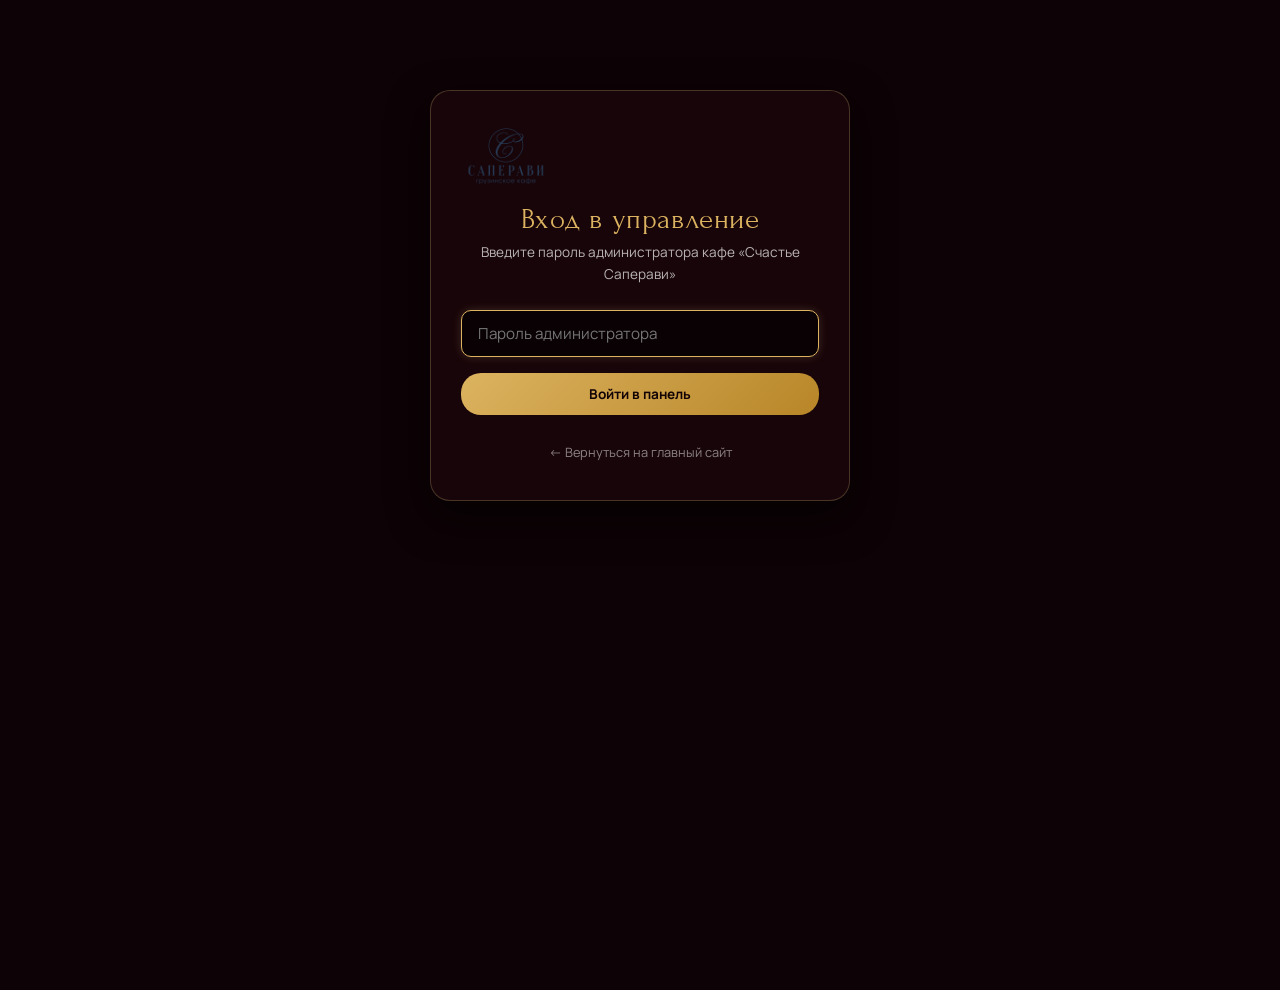
==== admin.html @ 30714c4e "first commit" ====
<!DOCTYPE html>
<html lang="ru">
<head>
  <meta charset="UTF-8">
  <meta name="viewport" content="width=device-width, initial-scale=1.0">
  <title>Панель управления • Кафе «Счастье Саперави»</title>
  <link rel="preconnect" href="https://fonts.googleapis.com">
  <link rel="preconnect" href="https://fonts.gstatic.com" crossorigin>
  <link href="https://fonts.googleapis.com/css2?family=Forum&family=Manrope:wght@400;500;600;700;800&display=swap" rel="stylesheet">
  <link rel="stylesheet" href="css/style.css">
  <style>
    :root {
      --admin-bg: #0d0205;
      --admin-card: #180509;
      --admin-border: rgba(220, 190, 124, 0.25);
      --admin-gold: #dcb360;
    }

    body.admin-body {
      background-color: var(--admin-bg);
      color: #f5f0eb;
      font-family: var(--font-body);
      min-height: 100vh;
      margin: 0;
      padding: 0;
      padding-bottom: 40px;
    }

    .admin-header-bar {
      background: #140407;
      border-bottom: 1px solid var(--admin-border);
      padding: 14px 28px;
      display: flex;
      align-items: center;
      justify-content: space-between;
      position: sticky;
      top: 0;
      z-index: 100;
    }

    .admin-brand-block {
      display: flex;
      align-items: center;
      gap: 16px;
    }

    .admin-logo-img {
      height: 48px;
      object-fit: contain;
    }

    .admin-brand-title {
      font-family: var(--font-heading);
      font-size: 1.4rem;
      color: var(--admin-gold);
      margin: 0;
      line-height: 1.1;
    }

    .admin-brand-sub {
      font-size: 0.76rem;
      color: rgba(255, 255, 255, 0.6);
      margin: 0;
    }

    .admin-top-actions {
      display: flex;
      align-items: center;
      gap: 12px;
    }

    .admin-site-link {
      color: var(--admin-gold);
      font-size: 0.84rem;
      text-decoration: none;
      padding: 8px 14px;
      border: 1px solid var(--admin-border);
      border-radius: 20px;
      transition: 0.2s ease;
    }

    .admin-site-link:hover {
      background: rgba(220, 190, 124, 0.15);
    }

    .admin-logout-btn {
      background: #480c18;
      color: #fff;
      border: none;
      padding: 8px 16px;
      border-radius: 20px;
      font-size: 0.82rem;
      cursor: pointer;
      font-weight: 600;
    }

    /* Auth screen */
    .auth-overlay-box {
      max-width: 420px;
      margin: 90px auto;
      background: var(--admin-card);
      border: 1px solid var(--admin-border);
      border-radius: 20px;
      padding: 36px 30px;
      text-align: center;
      box-shadow: 0 16px 40px rgba(0, 0, 0, 0.6);
    }

    .auth-logo {
      height: 60px;
      margin-bottom: 16px;
    }

    .auth-title {
      font-family: var(--font-heading);
      font-size: 1.8rem;
      color: var(--admin-gold);
      margin-bottom: 6px;
    }

    .auth-desc {
      font-size: 0.85rem;
      color: rgba(255, 255, 255, 0.7);
      margin-bottom: 24px;
    }

    .admin-input-dark {
      width: 100%;
      background: #090103;
      border: 1px solid var(--admin-border);
      color: #fff;
      padding: 12px 16px;
      border-radius: 10px;
      font-size: 0.95rem;
      margin-bottom: 16px;
      box-sizing: border-box;
      outline: none;
    }

    .admin-input-dark:focus {
      border-color: var(--admin-gold);
      box-shadow: 0 0 10px rgba(220, 190, 124, 0.2);
    }

    /* Main Container */
    .admin-content-container {
      max-width: 1300px;
      margin: 30px auto;
      padding: 0 20px;
    }

    /* Navigation Tabs */
    .admin-nav-tabs {
      display: flex;
      gap: 10px;
      border-bottom: 1px solid var(--admin-border);
      margin-bottom: 26px;
      padding-bottom: 4px;
      overflow-x: auto;
    }

    .admin-tab {
      background: transparent;
      border: none;
      color: rgba(255, 255, 255, 0.65);
      font-size: 0.95rem;
      font-weight: 600;
      padding: 10px 18px;
      cursor: pointer;
      border-radius: 8px 8px 0 0;
      transition: 0.25s ease;
      display: inline-flex;
      align-items: center;
      gap: 8px;
      white-space: nowrap;
    }

    .admin-tab:hover {
      color: #fff;
      background: rgba(255, 255, 255, 0.04);
    }

    .admin-tab.active {
      color: var(--admin-gold);
      border-bottom: 3px solid var(--admin-gold);
      background: rgba(220, 190, 124, 0.08);
    }

    /* Panel Card */
    .admin-panel-card {
      background: var(--admin-card);
      border: 1px solid var(--admin-border);
      border-radius: 18px;
      padding: 26px;
      margin-bottom: 24px;
      box-shadow: 0 10px 30px rgba(0, 0, 0, 0.4);
    }

    .panel-header-row {
      display: flex;
      align-items: center;
      justify-content: space-between;
      margin-bottom: 22px;
      flex-wrap: wrap;
      gap: 14px;
    }

    .panel-title {
      font-family: var(--font-heading);
      font-size: 1.5rem;
      color: var(--admin-gold);
      margin: 0;
    }

    .btn-action-gold {
      background: linear-gradient(135deg, #dcb360, #b88628);
      color: #120306;
      border: none;
      padding: 10px 20px;
      border-radius: 20px;
      font-weight: 700;
      font-size: 0.85rem;
      cursor: pointer;
      transition: 0.2s ease;
      display: inline-flex;
      align-items: center;
      gap: 6px;
    }

    .btn-action-gold:hover {
      opacity: 0.92;
      box-shadow: 0 4px 16px rgba(220, 190, 124, 0.3);
    }

    /* Table Styles */
    .admin-dishes-table {
      width: 100%;
      border-collapse: collapse;
      font-size: 0.88rem;
    }

    .admin-dishes-table th {
      background: #100306;
      color: var(--admin-gold);
      text-align: left;
      padding: 12px 14px;
      border-bottom: 1px solid var(--admin-border);
      font-weight: 600;
    }

    .admin-dishes-table td {
      padding: 12px 14px;
      border-bottom: 1px solid rgba(255, 255, 255, 0.07);
      vertical-align: middle;
    }

    .admin-dishes-table tr:hover td {
      background: rgba(255, 255, 255, 0.02);
    }

    .dish-preview-thumb {
      width: 60px;
      height: 48px;
      border-radius: 8px;
      object-fit: cover;
      border: 1px solid var(--admin-border);
    }

    .table-input {
      background: #090103;
      border: 1px solid rgba(220, 190, 124, 0.3);
      color: #fff;
      padding: 6px 10px;
      border-radius: 6px;
      font-size: 0.85rem;
      width: 100%;
      box-sizing: border-box;
    }

    .table-input:focus {
      border-color: var(--admin-gold);
    }

    .btn-del-row {
      background: #7f1d1d;
      color: #fff;
      border: none;
      padding: 6px 10px;
      border-radius: 6px;
      cursor: pointer;
      font-size: 0.78rem;
    }

    .btn-del-row:hover {
      background: #991b1b;
    }

    /* Cloud Sync Card */
    .cloud-instruction-box {
      background: #0a0104;
      border: 1px dashed var(--admin-border);
      border-radius: 12px;
      padding: 18px 22px;
      margin-bottom: 22px;
      font-size: 0.88rem;
      line-height: 1.6;
      color: rgba(255, 255, 255, 0.85);
    }

    .cloud-instruction-box strong {
      color: var(--admin-gold);
    }

    .cloud-instruction-box ol {
      margin: 10px 0 0 20px;
      padding: 0;
    }

    .status-badge-live {
      display: inline-flex;
      align-items: center;
      gap: 6px;
      padding: 6px 14px;
      border-radius: 20px;
      font-size: 0.82rem;
      font-weight: 600;
    }

    .status-badge-live.online {
      background: rgba(34, 197, 94, 0.15);
      color: #4ade80;
      border: 1px solid rgba(34, 197, 94, 0.35);
    }

    .status-badge-live.offline {
      background: rgba(239, 68, 68, 0.15);
      color: #f87171;
      border: 1px solid rgba(239, 68, 68, 0.35);
    }
  </style>
</head>
<body class="admin-body">

  <!-- Экран Входа -->
  <div id="auth-screen">
    <div class="auth-overlay-box">
      <img src="assets/images/logo.png" alt="Счастье Саперави" class="auth-logo">
      <h2 class="auth-title">Вход в управление</h2>
      <p class="auth-desc">Введите пароль администратора кафе «Счастье Саперави»</p>
      
      <form id="admin-login-form">
        <input type="password" id="admin-pass-input" class="admin-input-dark" placeholder="Пароль администратора" required autofocus>
        <button type="submit" class="btn-action-gold" style="width: 100%; justify-content: center; padding: 12px;">
          Войти в панель
        </button>
        <div id="auth-error-msg" style="color: #f87171; font-size: 0.84rem; margin-top: 12px; display: none;">
          Неверный пароль. Попробуйте еще раз.
        </div>
      </form>
      
      <div style="margin-top: 24px;">
        <a href="index.html" style="color: rgba(255,255,255,0.5); font-size: 0.8rem; text-decoration: none;">
          ← Вернуться на главный сайт
        </a>
      </div>
    </div>
  </div>

  <!-- Главный Интерфейс Панели -->
  <div id="admin-dashboard" style="display: none;">
    <!-- Верхняя панель -->
    <header class="admin-header-bar">
      <div class="admin-brand-block">
        <img src="assets/images/logo.png" alt="Счастье Саперави" class="admin-logo-img">
        <div>
          <h1 class="admin-brand-title">Панель управления</h1>
          <p class="admin-brand-sub">Кафе «Счастье Саперави» • ул. Революции, 22</p>
        </div>
      </div>

      <div class="admin-top-actions">
        <span id="cloud-header-status" class="status-badge-live offline">
          ● Локальный режим
        </span>
        <a href="index.html" target="_blank" class="admin-site-link">
          Открыть сайт ↗
        </a>
        <button onclick="logoutAdmin()" class="admin-logout-btn">
          Выйти
        </button>
      </div>
    </header>

    <!-- Основной контейнер -->
    <div class="admin-content-container">
      <!-- Вкладки навигации -->
      <nav class="admin-nav-tabs">
        <button class="admin-tab active" onclick="switchTab('dishes', this)">
          🍽️ Меню блюд (<span id="dishes-count-badge">0</span>)
        </button>
        <button class="admin-tab" onclick="switchTab('lunches', this)">
          ☀️ Ланчи и Завтраки
        </button>
        <button class="admin-tab" onclick="switchTab('cloud', this)">
          ☁️ Облачная база (Redis)
        </button>
        <button class="admin-tab" onclick="switchTab('backup', this)">
          💾 Резервные копии
        </button>
      </nav>

      <!-- ВКЛАДКА 1: МЕНЮ БЛЮД -->
      <div id="tab-dishes" class="tab-content-pane">
        <div class="admin-panel-card">
          <div class="panel-header-row">
            <div>
              <h2 class="panel-title">Управление блюдами меню</h2>
              <p style="font-size: 0.84rem; color: rgba(255,255,255,0.6); margin: 4px 0 0;">
                Редактируйте цены, описания и названия прямо в таблице. Изменения сохраняются автоматически.
              </p>
            </div>
            <div style="display: flex; gap: 10px;">
              <button onclick="addNewDishModal()" class="btn-action-gold">
                + Добавить блюдо
              </button>
            </div>
          </div>

          <div style="overflow-x: auto;">
            <table class="admin-dishes-table">
              <thead>
                <tr>
                  <th style="width: 70px;">Фото</th>
                  <th>Название блюда</th>
                  <th style="width: 140px;">Категория</th>
                  <th style="width: 100px;">Цена (₽)</th>
                  <th style="width: 100px;">Порция</th>
                  <th>Описание</th>
                  <th style="width: 60px;">Удалить</th>
                </tr>
              </thead>
              <tbody id="dishes-tbody">
                <!-- Заполняется динамически -->
              </tbody>
            </table>
          </div>
        </div>
      </div>

      <!-- ВКЛАДКА 2: ЛАНЧИ И ЗАВТРАКИ -->
      <div id="tab-lunches" class="tab-content-pane" style="display: none;">
        <div class="admin-panel-card">
          <h2 class="panel-title" style="margin-bottom: 18px;">Настройка Дневного предложения</h2>
          
          <div style="display: grid; grid-template-columns: 1fr 1fr; gap: 20px;">
            <div>
              <label style="display: block; font-size: 0.84rem; color: var(--admin-gold); margin-bottom: 6px;">Время ланчей:</label>
              <input type="text" id="lunch-time-input" class="admin-input-dark" value="Пн–Пт с 12:00 до 16:00">
            </div>
            <div>
              <label style="display: block; font-size: 0.84rem; color: var(--admin-gold); margin-bottom: 6px;">Цена бизнес-ланча (от):</label>
              <input type="text" id="lunch-price-input" class="admin-input-dark" value="от 390 ₽">
            </div>
          </div>

          <div style="margin-top: 14px;">
            <label style="display: block; font-size: 0.84rem; color: var(--admin-gold); margin-bottom: 6px;">Описание и блюда обеда:</label>
            <textarea id="lunch-desc-input" class="admin-input-dark" rows="3">Суп дня (харчо или куриный бульон), горячее с гарниром, свежая выпечка и домашний напиток.</textarea>
          </div>

          <button onclick="saveLunchSettings()" class="btn-action-gold" style="margin-top: 10px;">
            Сохранить дневное предложение
          </button>
        </div>
      </div>

      <!-- ВКЛАДКА 3: ОБЛАЧНАЯ БАЗА (REDIS) -->
      <div id="tab-cloud" class="tab-content-pane" style="display: none;">
        <div class="admin-panel-card">
          <h2 class="panel-title" style="margin-bottom: 16px;">Облачная синхронизация Upstash Redis</h2>
          
          <div class="cloud-instruction-box">
            <strong>Как подключить свою базу данных Redis за 1 минуту:</strong>
            <ol>
              <li>Зайдите на <strong><a href="https://console.upstash.com/" target="_blank" rel="noopener" style="color: var(--admin-gold);">console.upstash.com</a></strong> (бесплатный Serverless Redis).</li>
              <li>Нажмите кнопку <strong>«Create Database»</strong> и выберите любой регион.</li>
              <li>В разделе <strong>«REST API»</strong> скопируйте значения <code>UPSTASH_REDIS_REST_URL</code> и <code>UPSTASH_REDIS_REST_TOKEN</code>.</li>
              <li>Вставьте их в поля ниже и нажмите <strong>«Проверить подключение»</strong>.</li>
            </ol>
          </div>

          <div style="margin-bottom: 16px;">
            <label style="display: block; font-size: 0.84rem; color: var(--admin-gold); margin-bottom: 6px;">
              Upstash REST URL:
            </label>
            <input type="url" id="redis-url-field" class="admin-input-dark" placeholder="https://your-db-name.upstash.io">
          </div>

          <div style="margin-bottom: 16px;">
            <label style="display: block; font-size: 0.84rem; color: var(--admin-gold); margin-bottom: 6px;">
              Upstash REST Token:
            </label>
            <input type="password" id="redis-token-field" class="admin-input-dark" placeholder="AXXXAAIncDE...">
          </div>

          <div style="display: flex; gap: 12px; align-items: center; flex-wrap: wrap;">
            <button onclick="testAndSaveRedis()" class="btn-action-gold">
              Проверить и сохранить подключение
            </button>
            <button onclick="forceSyncToCloud()" class="admin-site-link" style="cursor: pointer;">
              ⬆ Выгрузить меню в Redis
            </button>
            <button onclick="forceSyncFromCloud()" class="admin-site-link" style="cursor: pointer;">
              ⬇ Загрузить из Redis
            </button>
          </div>

          <div id="redis-test-result" style="margin-top: 16px; font-size: 0.88rem;"></div>
        </div>
      </div>

      <!-- ВКЛАДКА 4: РЕЗЕРВНЫЕ КОПИИ -->
      <div id="tab-backup" class="tab-content-pane" style="display: none;">
        <div class="admin-panel-card">
          <h2 class="panel-title" style="margin-bottom: 16px;">Резервные копии и экспорт</h2>
          <p style="font-size: 0.86rem; color: rgba(255,255,255,0.7); margin-bottom: 20px;">
            Вы можете скачать полное меню в формате JSON или восстановить базу из сохраненного файла.
          </p>

          <div style="display: flex; gap: 14px; flex-wrap: wrap;">
            <button onclick="exportMenuJsonFile()" class="btn-action-gold">
              📥 Скачать файл меню (JSON)
            </button>

            <button onclick="resetMenuToFactoryDefaults()" class="admin-logout-btn">
              🔄 Сбросить к стандартному меню кафе
            </button>
          </div>
        </div>
      </div>

    </div>
  </div>

  <script src="js/main.js"></script>
  <script>
    const AUTH_PASS = 'saperavi2024';

    document.addEventListener('DOMContentLoaded', () => {
      const isAuthed = sessionStorage.getItem('saperavi_admin_auth') === 'true';
      if (isAuthed) {
        showDashboard();
      }

      document.getElementById('admin-login-form').addEventListener('submit', (e) => {
        e.preventDefault();
        const pass = document.getElementById('admin-pass-input').value;
        if (pass === AUTH_PASS || pass === 'admin') {
          sessionStorage.setItem('saperavi_admin_auth', 'true');
          showDashboard();
        } else {
          document.getElementById('auth-error-msg').style.display = 'block';
        }
      });
    });

    function showDashboard() {
      document.getElementById('auth-screen').style.display = 'none';
      document.getElementById('admin-dashboard').style.display = 'block';
      loadLocalData();
      renderDishesTable();
      initCloudSettings();
    }

    function logoutAdmin() {
      sessionStorage.removeItem('saperavi_admin_auth');
      window.location.reload();
    }

    function switchTab(tabId, btn) {
      document.querySelectorAll('.tab-content-pane').forEach(p => p.style.display = 'none');
      document.querySelectorAll('.admin-tab').forEach(t => t.classList.remove('active'));
      
      const pane = document.getElementById('tab-' + tabId);
      if (pane) pane.style.display = 'block';
      if (btn) btn.classList.add('active');
    }

    function renderDishesTable() {
      const tbody = document.getElementById('dishes-tbody');
      const countEl = document.getElementById('dishes-count-badge');
      if (!tbody) return;

      if (countEl) countEl.textContent = AppState.menu.length;

      tbody.innerHTML = AppState.menu.map((dish, idx) => `
        <tr>
          <td>
            <img src="${dish.image}" alt="${dish.title}" class="dish-preview-thumb" onerror="this.src='assets/images/brand-card.jpg'">
          </td>
          <td>
            <input type="text" class="table-input" value="${escapeHtml(dish.title)}" onchange="updateDishField(${idx}, 'title', this.value)">
          </td>
          <td>
            <select class="table-input" onchange="updateDishField(${idx}, 'category', this.value)">
              <option value="khinkali" ${dish.category === 'khinkali' ? 'selected' : ''}>Хинкали</option>
              <option value="khachapuri" ${dish.category === 'khachapuri' ? 'selected' : ''}>Хачапури</option>
              <option value="hot" ${dish.category === 'hot' ? 'selected' : ''}>Горячее и Гриль</option>
              <option value="soups" ${dish.category === 'soups' ? 'selected' : ''}>Супы</option>
              <option value="salads" ${dish.category === 'salads' ? 'selected' : ''}>Салаты и Закуски</option>
            </select>
          </td>
          <td>
            <input type="number" class="table-input" value="${dish.price}" style="width: 80px;" onchange="updateDishField(${idx}, 'price', parseInt(this.value, 10))">
          </td>
          <td>
            <input type="text" class="table-input" value="${escapeHtml(dish.weight || '')}" style="width: 80px;" onchange="updateDishField(${idx}, 'weight', this.value)">
          </td>
          <td>
            <input type="text" class="table-input" value="${escapeHtml(dish.desc)}" onchange="updateDishField(${idx}, 'desc', this.value)">
          </td>
          <td>
            <button class="btn-del-row" onclick="deleteDish(${idx})" title="Удалить">✕</button>
          </td>
        </tr>
      `).join('');
    }

    function updateDishField(idx, field, value) {
      if (AppState.menu[idx]) {
        AppState.menu[idx][field] = value;
        saveData();
      }
    }

    function deleteDish(idx) {
      if (confirm(`Удалить «${AppState.menu[idx].title}» из меню?`)) {
        AppState.menu.splice(idx, 1);
        saveData();
        renderDishesTable();
      }
    }

    function addNewDishModal() {
      const title = prompt('Название нового блюда:');
      if (!title) return;
      const price = parseInt(prompt('Цена (₽):') || '0', 10);
      const weight = prompt('Граммовка / вес:') || '300 г';
      const desc = prompt('Краткое описание:') || 'Традиционное грузинское блюдо.';
      const image = prompt('Путь к фото (или assets/images/brand-card.jpg):') || 'assets/images/brand-card.jpg';

      const newDish = {
        id: 'dish-' + Date.now(),
        title,
        category: 'hot',
        categoryName: 'Горячие блюда',
        price,
        weight,
        desc,
        image
      };

      AppState.menu.unshift(newDish);
      saveData();
      renderDishesTable();
    }

    function initCloudSettings() {
      const urlInput = document.getElementById('redis-url-field');
      const tokenInput = document.getElementById('redis-token-field');
      const statusBadge = document.getElementById('cloud-header-status');

      if (AppState.cloudConfig.restUrl) urlInput.value = AppState.cloudConfig.restUrl;
      if (AppState.cloudConfig.restToken) tokenInput.value = AppState.cloudConfig.restToken;

      if (AppState.cloudConfig.enabled && AppState.cloudConfig.restUrl) {
        statusBadge.className = 'status-badge-live online';
        statusBadge.textContent = '● Redis подключен';
      } else {
        statusBadge.className = 'status-badge-live offline';
        statusBadge.textContent = '● Локальный режим';
      }
    }

    async function testAndSaveRedis() {
      const url = document.getElementById('redis-url-field').value.trim();
      const token = document.getElementById('redis-token-field').value.trim();
      const resEl = document.getElementById('redis-test-result');

      if (!url || !token) {
        resEl.innerHTML = '<span style="color: #f87171;">Введите URL и Token!</span>';
        return;
      }

      resEl.innerHTML = '<span style="color: #dcb360;">Проверка соединения с Redis...</span>';

      try {
        const res = await fetch(`${url.replace(/\/$/, '')}/ping`, {
          headers: { Authorization: `Bearer ${token}` }
        });

        if (res.ok) {
          const data = await res.json();
          if (data.result === 'PONG') {
            AppState.cloudConfig.enabled = true;
            AppState.cloudConfig.restUrl = url;
            AppState.cloudConfig.restToken = token;
            await saveData();
            initCloudSettings();
            resEl.innerHTML = '<span style="color: #4ade80;">✓ Соединение успешно (PONG)! Настройки сохранены.</span>';
            return;
          }
        }
        resEl.innerHTML = '<span style="color: #f87171;">Ошибка: Redis вернул некорректный ответ. Проверьте токен.</span>';
      } catch (e) {
        resEl.innerHTML = `<span style="color: #f87171;">Ошибка сети: ${e.message}</span>`;
      }
    }

    async function forceSyncToCloud() {
      const resEl = document.getElementById('redis-test-result');
      resEl.innerHTML = '<span style="color: #dcb360;">Отправка меню в Redis...</span>';
      const ok = await saveToCloudRedis();
      if (ok) {
        resEl.innerHTML = '<span style="color: #4ade80;">✓ Меню успешно выгружено в Redis!</span>';
      } else {
        resEl.innerHTML = '<span style="color: #f87171;">Ошибка отправки. Проверьте подключение.</span>';
      }
    }

    async function forceSyncFromCloud() {
      const resEl = document.getElementById('redis-test-result');
      resEl.innerHTML = '<span style="color: #dcb360;">Загрузка меню из Redis...</span>';
      await syncFromCloudRedis();
      renderDishesTable();
      resEl.innerHTML = '<span style="color: #4ade80;">✓ Меню успешно загружено из Redis!</span>';
    }

    function exportMenuJsonFile() {
      const dataStr = "data:text/json;charset=utf-8," + encodeURIComponent(JSON.stringify(AppState.menu, null, 2));
      const dlAnchor = document.createElement('a');
      dlAnchor.setAttribute("href", dataStr);
      dlAnchor.setAttribute("download", "saperavi-menu-backup.json");
      dlAnchor.click();
    }

    function resetMenuToFactoryDefaults() {
      if (confirm('Сбросить меню к первоначальным стандартным блюдам ресторана?')) {
        AppState.menu = [...DEFAULT_MENU_DATA];
        saveData();
        renderDishesTable();
      }
    }

    function saveLunchSettings() {
      AppState.lunch.hours = document.getElementById('lunch-time-input').value;
      AppState.lunch.price = document.getElementById('lunch-price-input').value;
      AppState.lunch.desc = document.getElementById('lunch-desc-input').value;
      saveData();
      alert('Дневное предложение сохранено!');
    }
  </script>
</body>
</html>
---- css/style.css ----
/* ==========================================================================
   Кафе «Счастье Саперави» — Премиальный ресторанный дизайн
   ========================================================================== */

:root {
  --c-wine-950: #070103;
  --c-wine-900: #120306;
  --c-wine-850: #1d050a;
  --c-wine-800: #2d0710;
  --c-wine-700: #440b17;
  --c-wine-600: #621021;
  --c-wine-100: #f5e4e7;
  --c-wine-50:  #faf1f3;

  --c-gold-700: #8a6c25;
  --c-gold-600: #ab8634;
  --c-gold-500: #c59f4e;
  --c-gold-400: #dcbe7c;
  --c-gold-300: #eed8aa;
  --c-gold-100: #fbf5e7;

  --c-bg-light: #fbf9f5;
  --c-bg-card:  #ffffff;
  --c-paper-100: #f4efe6;
  --c-paper-200: #e8e0d2;
  --c-paper-300: #d6cbba;

  --c-text-main: #1f1b1a;
  --c-text-muted: #6b625d;
  --c-text-light: #f5eee4;

  --font-heading: 'Forum', 'Cormorant Garamond', Georgia, serif;
  --font-body: 'Manrope', -apple-system, BlinkMacSystemFont, 'Segoe UI', Roboto, sans-serif;
  --font-script: 'Caveat', 'Marck Script', cursive, serif;

  --radius-xs: 4px;
  --radius-sm: 8px;
  --radius-md: 14px;
  --radius-lg: 20px;
  --radius-full: 9999px;

  --shadow-subtle: 0 4px 20px rgba(0, 0, 0, 0.03);
  --shadow-card: 0 10px 30px rgba(7, 1, 3, 0.06);
  --shadow-hover: 0 12px 30px rgba(7, 1, 3, 0.1);

  --trans: color 0.2s ease, background-color 0.2s ease, border-color 0.2s ease, box-shadow 0.2s ease, opacity 0.2s ease;
}

/* Reset */
*, *::before, *::after {
  box-sizing: border-box;
  margin: 0;
  padding: 0;
}

html {
  scroll-behavior: smooth;
  font-size: 16px;
  -webkit-font-smoothing: antialiased;
}

body {
  font-family: var(--font-body);
  background-color: var(--c-bg-light);
  color: var(--c-text-main);
  line-height: 1.6;
  overflow-x: hidden;
}

h1, h2, h3, h4, h5, h6 {
  font-family: var(--font-heading);
  font-weight: 400;
  color: var(--c-wine-900);
  line-height: 1.15;
  letter-spacing: 0.02em;
}

p {
  color: var(--c-text-muted);
}

a {
  color: inherit;
  text-decoration: none;
  transition: var(--trans);
}

img {
  max-width: 100%;
  height: auto;
  display: block;
}

button, input, select, textarea {
  font-family: inherit;
  font-size: inherit;
  outline: none;
  border: none;
}

.container {
  width: 100%;
  max-width: 1360px;
  margin: 0 auto;
  padding: 0 24px;
}

/* ==========================================================================
   Header (Белый премиальный хедер с крупным логотипом по центру)
   ========================================================================== */
.site-navbar {
  position: sticky;
  top: 0;
  z-index: 1000;
  background: rgba(255, 255, 255, 0.97);
  backdrop-filter: blur(18px);
  -webkit-backdrop-filter: blur(18px);
  border-bottom: 1px solid var(--c-paper-200);
  box-shadow: 0 4px 20px rgba(0, 0, 0, 0.04);
  transition: var(--trans);
}

.site-navbar.scrolled {
  background: #ffffff;
  box-shadow: 0 8px 30px rgba(0, 0, 0, 0.08);
}

.site-navbar .container {
  display: grid;
  grid-template-columns: 1fr auto 1fr;
  align-items: center;
  gap: 24px;
  height: 92px;
}

/* Левая колонка навигации */
.nav-left-col {
  display: flex;
  align-items: center;
}

.nav-links-list {
  display: flex;
  align-items: center;
  list-style: none;
  gap: 22px;
}

.nav-item-link {
  font-size: 0.86rem;
  font-weight: 600;
  color: var(--c-wine-900);
  letter-spacing: 0.03em;
  padding: 6px 0;
  white-space: nowrap;
}

.nav-item-link:hover {
  color: var(--c-gold-600);
}

/* Центральный логотип */
.brand-center-wrapper {
  display: flex;
  align-items: center;
  justify-content: center;
}

.brand-logo-img {
  height: 72px;
  width: auto;
  object-fit: contain;
  transition: opacity 0.2s ease;
}

.brand-logo-img:hover {
  opacity: 0.88;
}

/* Правая колонка действий */
.nav-right-actions {
  display: flex;
  align-items: center;
  justify-content: flex-end;
  gap: 14px;
  flex-wrap: nowrap;
}

.nav-phone-link {
  font-family: var(--font-body);
  font-size: 0.94rem;
  color: var(--c-wine-900);
  font-weight: 700;
  letter-spacing: 0.04em;
  white-space: nowrap;
  padding: 4px 6px;
}

.nav-phone-link:hover {
  color: var(--c-gold-600);
}

.btn {
  display: inline-flex;
  align-items: center;
  justify-content: center;
  gap: 6px;
  padding: 9px 18px;
  border-radius: var(--radius-full);
  font-weight: 600;
  font-size: 0.82rem;
  letter-spacing: 0.03em;
  cursor: pointer;
  transition: var(--trans);
  white-space: nowrap;
  flex-shrink: 0;
}

.btn-gold-fill {
  background: linear-gradient(135deg, var(--c-gold-400), var(--c-gold-600));
  color: var(--c-wine-950);
  box-shadow: 0 3px 12px rgba(197, 159, 78, 0.25);
}

.btn-gold-fill:hover {
  background: linear-gradient(135deg, var(--c-gold-300), var(--c-gold-500));
}

.btn-gold-outline {
  background: rgba(7, 1, 3, 0.4);
  color: var(--c-gold-300);
  border: 1px solid rgba(220, 190, 124, 0.4);
}

.btn-gold-outline:hover {
  background: rgba(220, 190, 124, 0.15);
  border-color: var(--c-gold-400);
  color: #ffffff;
}

.btn-wine {
  background: var(--c-wine-800);
  color: #ffffff;
}

.btn-wine:hover {
  background: var(--c-wine-700);
}

.btn-outline-dark {
  background: transparent;
  color: var(--c-wine-900);
  border: 1px solid var(--c-paper-300);
}

.btn-outline-dark:hover {
  border-color: var(--c-wine-800);
  background: #ffffff;
}

.btn-yandex-delivery {
  background: #ffcc00;
  color: #111111;
  font-weight: 700;
}

.btn-yandex-delivery:hover {
  background: #ffd633;
}

.mobile-menu-toggle {
  display: none;
  background: transparent;
  cursor: pointer;
  padding: 6px;
  color: #ffffff;
  font-size: 1.4rem;
}

/* ==========================================================================
   Hero Section
   ========================================================================== */
.hero-centerpiece-section {
  position: relative;
  background-color: var(--c-wine-950);
  background-image: 
    linear-gradient(180deg, rgba(7, 1, 3, 0.7) 0%, rgba(18, 3, 6, 0.6) 45%, rgba(7, 1, 3, 0.95) 100%),
    url('../assets/images/phon.png');
  background-size: cover;
  background-position: center center;
  background-repeat: no-repeat;
  color: #ffffff;
  padding: 65px 0 0;
  min-height: 86vh;
  display: flex;
  flex-direction: column;
  justify-content: space-between;
  align-items: center;
  overflow: hidden;
}

.hero-inner-container {
  position: relative;
  z-index: 10;
  display: flex;
  flex-direction: column;
  align-items: center;
  text-align: center;
  width: 100%;
}

.hero-headline-title {
  font-family: var(--font-heading);
  font-size: clamp(2.8rem, 5.8vw, 5.2rem);
  font-weight: 400;
  color: #ffffff;
  line-height: 1.05;
  max-width: 980px;
  margin-bottom: 14px;
  letter-spacing: 0.04em;
  text-shadow: 0 4px 24px rgba(0, 0, 0, 0.7);
}

.hero-headline-title em {
  font-style: normal;
  color: var(--c-gold-400);
}

.hero-headline-sub {
  font-size: 1.08rem;
  color: rgba(255, 255, 255, 0.85);
  max-width: 640px;
  font-weight: 300;
  margin-bottom: 28px;
  line-height: 1.6;
}

.hero-bottom-actions {
  display: flex;
  align-items: center;
  justify-content: center;
  gap: 14px;
  margin-bottom: 12px;
  flex-wrap: wrap;
  position: relative;
  z-index: 12;
}

/* Элегантная анимация кнопок Hero (без поднятия / с золотым переливом и свечением) */
.hero-bottom-actions .btn {
  position: relative;
  overflow: hidden;
  padding: 11px 24px;
  font-size: 0.86rem;
  letter-spacing: 0.04em;
  transition: background 0.3s ease, border-color 0.3s ease, color 0.3s ease, box-shadow 0.3s ease;
  z-index: 1;
}

/* Скользящий световой блик по диагонали */
.hero-bottom-actions .btn::before {
  content: '';
  position: absolute;
  top: -50%;
  left: -80%;
  width: 50%;
  height: 200%;
  background: linear-gradient(
    90deg,
    rgba(255, 255, 255, 0) 0%,
    rgba(255, 255, 255, 0.45) 50%,
    rgba(255, 255, 255, 0) 100%
  );
  transform: rotate(25deg);
  pointer-events: none;
  opacity: 0;
  z-index: 2;
}

.hero-bottom-actions .btn:hover::before {
  left: 140%;
  opacity: 1;
  transition: left 0.75s cubic-bezier(0.19, 1, 0.22, 1), opacity 0.25s ease;
}

/* Кнопка "Смотреть меню" */
.hero-bottom-actions .btn-gold-fill {
  background: linear-gradient(135deg, #e5ca89 0%, #c59f4e 50%, #9a762b 100%);
  color: #120306;
  border: 1px solid rgba(255, 255, 255, 0.3);
  box-shadow: 0 4px 18px rgba(197, 159, 78, 0.3);
}

.hero-bottom-actions .btn-gold-fill:hover {
  background: linear-gradient(135deg, #f5dfa8 0%, #d8b261 50%, #ad8534 100%);
  box-shadow: 0 0 26px rgba(220, 190, 124, 0.65), 0 0 10px rgba(255, 255, 255, 0.4);
  border-color: #ffffff;
}

/* Кнопки "О нашем кафе" и "293-55-38" */
.hero-bottom-actions .btn-gold-outline {
  background: rgba(18, 3, 6, 0.6);
  color: var(--c-gold-300);
  border: 1px solid rgba(220, 190, 124, 0.45);
  backdrop-filter: blur(8px);
}

.hero-bottom-actions .btn-gold-outline:hover {
  background: rgba(220, 190, 124, 0.22);
  border-color: #ffd88a;
  color: #ffffff;
  box-shadow: 0 0 22px rgba(197, 159, 78, 0.45), inset 0 0 12px rgba(220, 190, 124, 0.2);
}

.hero-dish-half-cut-wrap {
  position: relative;
  width: 100%;
  display: flex;
  justify-content: center;
  align-items: flex-start;
  margin-top: 15px;
  height: 380px;
  overflow: hidden;
}

.hero-dish-big-glow {
  position: absolute;
  top: 50px;
  left: 50%;
  transform: translateX(-50%);
  width: 700px;
  height: 700px;
  background: radial-gradient(circle, rgba(220, 190, 124, 0.2) 0%, rgba(98, 16, 33, 0.25) 45%, transparent 70%);
  border-radius: 50%;
  pointer-events: none;
  filter: blur(45px);
}

.hero-dish-big-img {
  width: min(840px, 95vw);
  height: auto;
  object-fit: contain;
  filter: drop-shadow(0 30px 70px rgba(0, 0, 0, 0.95));
  position: relative;
  z-index: 5;
}

/* ==========================================================================
   About Section
   ========================================================================== */
.about-story-section {
  padding: 80px 0;
  background: #fbf8f3;
  position: relative;
  border-bottom: 1px solid var(--c-paper-200);
}

.about-story-grid {
  display: grid;
  grid-template-columns: 1.15fr 1fr;
  gap: 48px;
  align-items: center;
}

.about-label-tag {
  display: inline-block;
  font-size: 0.76rem;
  letter-spacing: 0.22em;
  text-transform: uppercase;
  color: var(--c-wine-700);
  font-weight: 700;
  margin-bottom: 12px;
}

.about-story-title {
  font-family: var(--font-heading);
  font-size: clamp(2.4rem, 4vw, 3.4rem);
  font-weight: 400;
  color: var(--c-wine-900);
  line-height: 1.12;
  letter-spacing: 0.04em;
  text-transform: uppercase;
  margin-bottom: 20px;
}

.about-story-desc {
  font-size: 1rem;
  color: var(--c-text-muted);
  line-height: 1.7;
  max-width: 520px;
  margin-bottom: 24px;
}

.about-script-phrase {
  font-family: var(--font-heading);
  font-style: italic;
  font-size: 1.8rem;
  color: var(--c-wine-800);
  margin-bottom: 28px;
  display: block;
}

.btn-about-action {
  background: transparent;
  color: var(--c-wine-900);
  border: 1px solid var(--c-wine-700);
  padding: 11px 24px;
  font-size: 0.82rem;
  letter-spacing: 0.12em;
  text-transform: uppercase;
  font-weight: 600;
}

.btn-about-action:hover {
  background: var(--c-wine-900);
  color: #ffffff;
}

.about-single-photo-wrap {
  display: flex;
  justify-content: center;
  align-items: center;
  position: relative;
}

.about-single-img {
  width: 100%;
  max-width: 480px;
  height: auto;
  object-fit: contain;
  border-radius: 0;
  box-shadow: none;
  border: none;
  background: transparent;
  filter: drop-shadow(0 15px 35px rgba(0, 0, 0, 0.12));
}

/* ==========================================================================
   Популярные категории с иконками
   ========================================================================== */
.categories-header-strip {
  text-align: center;
  margin-bottom: 32px;
}

.categories-section-heading {
  display: inline-flex;
  align-items: center;
  gap: 20px;
  font-family: var(--font-heading);
  font-size: 1.4rem;
  letter-spacing: 0.18em;
  text-transform: uppercase;
  color: var(--c-wine-900);
}

.categories-section-heading::before,
.categories-section-heading::after {
  content: '';
  width: 60px;
  height: 1px;
  background: var(--c-gold-500);
}

.categories-icon-nav {
  display: flex;
  justify-content: center;
  align-items: flex-end;
  gap: 24px;
  flex-wrap: wrap;
  margin-bottom: 40px;
  border-bottom: 1px solid var(--c-paper-200);
  padding-bottom: 12px;
}

.cat-icon-tab-btn {
  background: transparent;
  border: none;
  cursor: pointer;
  display: flex;
  flex-direction: column;
  align-items: center;
  gap: 10px;
  padding: 8px 14px 12px;
  position: relative;
  transition: var(--trans);
  color: var(--c-text-muted);
}

.cat-icon-svg-box {
  width: 44px;
  height: 44px;
  display: flex;
  align-items: center;
  justify-content: center;
  color: #8c6e28;
  transition: var(--trans);
  pointer-events: none;
}

.cat-icon-svg-box svg {
  width: 38px;
  height: 38px;
  stroke: currentColor;
  fill: none;
  stroke-width: 1.5;
  stroke-linecap: round;
  stroke-linejoin: round;
}

.cat-icon-label {
  font-size: 0.76rem;
  letter-spacing: 0.12em;
  text-transform: uppercase;
  font-weight: 600;
  white-space: nowrap;
  pointer-events: none;
}

.cat-icon-tab-btn:hover {
  color: var(--c-wine-900);
}

.cat-icon-tab-btn:hover .cat-icon-svg-box {
  color: var(--c-wine-700);
}

.cat-icon-tab-btn.active {
  color: var(--c-wine-800);
}

.cat-icon-tab-btn.active .cat-icon-svg-box {
  color: var(--c-wine-700);
}

.cat-icon-tab-btn.active::after {
  content: '';
  position: absolute;
  bottom: -13px;
  left: 0;
  right: 0;
  height: 2.5px;
  background: var(--c-wine-700);
}

/* ==========================================================================
   Section Headers & Typography
   ========================================================================== */
.site-section {
  padding: 80px 0;
  position: relative;
}

.section-head-center {
  text-align: center;
  max-width: 680px;
  margin: 0 auto 46px;
}

.section-eyebrow {
  display: inline-block;
  font-size: 0.74rem;
  letter-spacing: 0.22em;
  text-transform: uppercase;
  color: var(--c-gold-600);
  font-weight: 600;
  margin-bottom: 8px;
}

.section-main-title {
  font-family: var(--font-heading);
  font-size: clamp(2.2rem, 3.6vw, 3.2rem);
  font-weight: 400;
  color: var(--c-wine-900);
  margin-bottom: 10px;
  letter-spacing: 0.03em;
}

.section-subtext {
  font-size: 0.96rem;
  color: var(--c-text-muted);
  line-height: 1.6;
}

/* ==========================================================================
   Menu Catalog Cards
   ========================================================================== */
.menu-search-bar-wrap {
  display: flex;
  justify-content: center;
  margin-bottom: 34px;
}

.search-field-wrap {
  width: 100%;
  max-width: 420px;
  position: relative;
}

.menu-search-input {
  width: 100%;
  padding: 11px 18px 11px 42px;
  border-radius: var(--radius-full);
  background: #ffffff;
  border: 1px solid var(--c-paper-200);
  font-size: 0.88rem;
  color: var(--c-text-main);
  transition: var(--trans);
}

.menu-search-input:focus {
  border-color: var(--c-wine-700);
}

.search-icon-symbol {
  position: absolute;
  left: 16px;
  top: 50%;
  transform: translateY(-50%);
  color: var(--c-text-muted);
  font-size: 0.9rem;
}

.menu-cards-grid {
  display: grid;
  grid-template-columns: repeat(4, 1fr);
  gap: 24px;
}

@media (max-width: 1200px) {
  .menu-cards-grid {
    grid-template-columns: repeat(3, 1fr);
    gap: 20px;
  }
}

@media (max-width: 900px) {
  .menu-cards-grid {
    grid-template-columns: repeat(2, 1fr);
    gap: 16px;
  }
}

@media (max-width: 600px) {
  .menu-cards-grid {
    grid-template-columns: 1fr;
    gap: 16px;
  }
}

.dish-gastro-card {
  background: #ffffff;
  border-radius: 24px;
  overflow: hidden;
  border: 1px solid rgba(220, 190, 124, 0.38);
  box-shadow: 0 10px 30px rgba(0, 0, 0, 0.05);
  transition: border-color 0.3s ease, box-shadow 0.3s ease;
  display: flex;
  flex-direction: column;
  position: relative;
}

.dish-gastro-card:hover {
  box-shadow: 0 16px 36px rgba(197, 159, 78, 0.18);
  border-color: var(--c-gold-500);
}

.dish-photo-frame {
  position: relative;
  width: 100%;
  height: 250px;
  overflow: hidden;
  background: #140407;
}

.dish-photo {
  width: 100%;
  height: 100%;
  object-fit: cover;
  display: block;
  transition: transform 0.4s ease;
}

.dish-gastro-card:hover .dish-photo {
  transform: scale(1.04);
}

/* Бейджи поверх фото */
.dish-badge-wrapper {
  position: absolute;
  top: 14px;
  left: 14px;
  z-index: 3;
}

.dish-tag-badge {
  display: inline-flex;
  align-items: center;
  gap: 5px;
  padding: 5px 12px;
  font-size: 0.72rem;
  font-weight: 800;
  letter-spacing: 0.06em;
  text-transform: uppercase;
  box-shadow: 0 4px 14px rgba(0, 0, 0, 0.4);
  line-height: 1;
}

/* ХИТ (темно-бордовый с золотом) */
.dish-tag-badge.badge-hit {
  background: #480c18;
  color: #ffffff;
  border: 1px solid rgba(220, 190, 124, 0.45);
  border-radius: 8px;
}

.dish-tag-badge.badge-hit svg {
  color: #dcb360;
}

/* ЛИДЕР ПРОДАЖ (янтарно-золотой градиент) */
.dish-tag-badge.badge-leader {
  background: linear-gradient(135deg, #d89f38 0%, #b87c1c 100%);
  color: #120306;
  border-radius: 20px;
}

/* НОВИНКА (насыщенный бордовый) */
.dish-tag-badge.badge-new {
  background: #360710;
  color: #ffffff;
  border: 1px solid rgba(220, 190, 124, 0.35);
  border-radius: 20px;
}

.dish-tag-badge.badge-new svg {
  color: #fca5a5;
}

/* ЗОЛОТОЙ */
.dish-tag-badge.badge-gold {
  background: #1c050a;
  color: var(--c-gold-300);
  border: 1px solid var(--c-gold-500);
  border-radius: 20px;
}

/* Кнопка "Сердечко / Избранное" */
.dish-fav-heart-btn {
  position: absolute;
  top: 14px;
  right: 14px;
  z-index: 3;
  width: 34px;
  height: 34px;
  border-radius: 50%;
  background: rgba(0, 0, 0, 0.28);
  backdrop-filter: blur(6px);
  -webkit-backdrop-filter: blur(6px);
  border: 1px solid rgba(255, 255, 255, 0.35);
  color: #ffffff;
  display: flex;
  align-items: center;
  justify-content: center;
  cursor: pointer;
  transition: background 0.25s ease, color 0.25s ease, border-color 0.25s ease;
}

.dish-fav-heart-btn:hover {
  background: rgba(197, 159, 78, 0.35);
  border-color: var(--c-gold-300);
  color: var(--c-gold-300);
}

.dish-fav-heart-btn.active {
  background: #e11d48;
  border-color: #e11d48;
  color: #ffffff;
}

.dish-fav-heart-btn.active svg {
  fill: #ffffff;
}

/* Золотой волновой разделитель */
.dish-wave-divider {
  position: absolute;
  bottom: -1px;
  left: 0;
  right: 0;
  width: 100%;
  height: 36px;
  line-height: 0;
  z-index: 2;
  pointer-events: none;
}

.dish-wave-svg {
  display: block;
  width: 100%;
  height: 36px;
}

/* Тело карточки */
.dish-gastro-body {
  padding: 16px 22px 22px;
  display: flex;
  flex-direction: column;
  flex-grow: 1;
  justify-content: space-between;
  background: #ffffff;
}

.dish-title-text {
  font-family: var(--font-heading);
  font-size: 1.34rem;
  color: #1a0808;
  font-weight: 600;
  line-height: 1.25;
  margin-bottom: 8px;
  min-height: 2.5em;
}

.dish-desc-text {
  font-size: 0.85rem;
  color: #6e655f;
  line-height: 1.5;
  margin-bottom: 22px;
  flex-grow: 1;
}

.dish-card-foot {
  display: flex;
  align-items: center;
  justify-content: space-between;
  gap: 12px;
  margin-top: auto;
  padding-top: 6px;
}

.dish-price-val {
  font-family: var(--font-heading);
  font-size: 1.6rem;
  font-weight: 700;
  color: #1a0808;
  line-height: 1;
  letter-spacing: 0.02em;
}

.dish-quick-order-pill {
  background: #480c18;
  color: #ffffff;
  border: none;
  border-radius: 20px;
  padding: 9px 18px;
  font-size: 0.82rem;
  font-weight: 600;
  display: inline-flex;
  align-items: center;
  gap: 6px;
  cursor: pointer;
  transition: background 0.25s ease, box-shadow 0.25s ease;
  box-shadow: 0 4px 12px rgba(72, 12, 24, 0.2);
}

.dish-quick-order-pill:hover {
  background: #681424;
  box-shadow: 0 4px 16px rgba(72, 12, 24, 0.35);
}

.dish-quick-order-pill svg {
  width: 14px;
  height: 14px;
  stroke: currentColor;
  fill: none;
  stroke-width: 2;
}

/* Delivery Ribbon Bar */
.delivery-ribbon-bar {
  margin-top: 40px;
  background: var(--c-wine-900);
  color: #ffffff;
  border-radius: var(--radius-md);
  padding: 24px 32px;
  display: flex;
  align-items: center;
  justify-content: space-between;
  gap: 20px;
  flex-wrap: wrap;
  box-shadow: var(--shadow-card);
  border: 1px solid rgba(197, 159, 78, 0.25);
}

.delivery-text-wrap h3 {
  font-family: var(--font-heading);
  font-size: 1.45rem;
  color: #ffffff;
  margin-bottom: 3px;
}

.delivery-text-wrap p {
  font-size: 0.88rem;
  color: rgba(255, 255, 255, 0.75);
}

.delivery-buttons-group {
  display: flex;
  gap: 12px;
  flex-wrap: wrap;
}

/* ==========================================================================
   Lunches & Breakfasts
   ========================================================================== */
.two-cards-row {
  display: grid;
  grid-template-columns: 1fr 1fr;
  gap: 30px;
}

.meal-set-card {
  background: #ffffff;
  border-radius: var(--radius-lg);
  overflow: hidden;
  border: 1px solid var(--c-paper-200);
  box-shadow: var(--shadow-subtle);
  display: flex;
  flex-direction: column;
}

.meal-photo-wrap {
  position: relative;
  height: 220px;
}

.meal-photo {
  width: 100%;
  height: 100%;
  object-fit: cover;
}

.meal-tag-ribbon {
  position: absolute;
  bottom: 14px;
  left: 14px;
  background: rgba(7, 1, 3, 0.9);
  color: var(--c-gold-300);
  padding: 5px 12px;
  border-radius: var(--radius-xs);
  font-size: 0.76rem;
  font-weight: 600;
  border: 1px solid rgba(197, 159, 78, 0.3);
  backdrop-filter: blur(8px);
}

.meal-body-content {
  padding: 28px;
  display: flex;
  flex-direction: column;
  flex-grow: 1;
}

.meal-time-hint {
  font-size: 0.74rem;
  letter-spacing: 0.14em;
  text-transform: uppercase;
  color: var(--c-gold-700);
  font-weight: 600;
  margin-bottom: 4px;
}

.meal-title-text {
  font-family: var(--font-heading);
  font-size: 1.6rem;
  color: var(--c-wine-900);
  margin-bottom: 6px;
}

.meal-items-menu {
  list-style: none;
  margin: 18px 0 24px;
  display: flex;
  flex-direction: column;
  gap: 10px;
}

.meal-menu-row {
  display: flex;
  justify-content: space-between;
  align-items: baseline;
  padding-bottom: 8px;
  border-bottom: 1px dashed var(--c-paper-200);
  font-size: 0.88rem;
}

.meal-item-name {
  color: var(--c-text-main);
  font-weight: 500;
}

.meal-item-gram {
  font-size: 0.75rem;
  color: var(--c-text-muted);
}

/* ==========================================================================
   Премиальные баннеры акций (Чистые графические карточки без наложения текста)
   ========================================================================== */
.promos-banners-grid {
  display: grid;
  grid-template-columns: repeat(2, 1fr);
  gap: 24px;
}

.promo-banner-card {
  position: relative;
  border-radius: var(--radius-md);
  overflow: hidden;
  box-shadow: var(--shadow-subtle);
  border: 1px solid var(--c-paper-200);
  background: #ffffff;
  transition: var(--trans);
  display: flex;
  flex-direction: column;
}

.promo-banner-card:hover {
  border-color: var(--c-gold-400);
  box-shadow: var(--shadow-hover);
}

.promo-banner-img {
  width: 100%;
  height: auto;
  display: block;
  object-fit: cover;
}

.promo-banner-action-bar {
  display: flex;
  justify-content: space-between;
  align-items: center;
  padding: 12px 18px;
  background: #ffffff;
  border-top: 1px solid var(--c-paper-200);
}

.promo-action-note {
  font-size: 0.82rem;
  color: var(--c-text-muted);
  font-weight: 500;
}

.promo-action-btn {
  background: var(--c-wine-50);
  color: var(--c-wine-800);
  border: 1px solid var(--c-wine-100);
  padding: 6px 14px;
  border-radius: var(--radius-full);
  font-size: 0.78rem;
  font-weight: 600;
  cursor: pointer;
  transition: var(--trans);
}

.promo-action-btn:hover {
  background: var(--c-wine-800);
  color: #ffffff;
}

/* ==========================================================================
   Gallery (БЕЗ УВЕЛИЧЕНИЯ при наведении)
   ========================================================================== */
.gallery-editorial-grid {
  display: grid;
  grid-template-columns: repeat(4, 1fr);
  grid-auto-rows: 240px;
  gap: 14px;
}

.gallery-tile {
  position: relative;
  border-radius: var(--radius-xs);
  overflow: hidden;
  cursor: pointer;
  background: var(--c-paper-200);
}

.gallery-tile.col-span-2 {
  grid-column: span 2;
}

.gallery-tile.row-span-2 {
  grid-row: span 2;
}

.gallery-tile-img {
  width: 100%;
  height: 100%;
  object-fit: cover;
}

.gallery-tile-hover {
  position: absolute;
  inset: 0;
  background: linear-gradient(180deg, transparent 50%, rgba(7, 1, 3, 0.85) 100%);
  display: flex;
  align-items: flex-end;
  padding: 16px;
  opacity: 0;
  transition: opacity 0.2s ease;
}

.gallery-tile:hover .gallery-tile-hover {
  opacity: 1;
}

.gallery-tile-text {
  color: #ffffff;
  font-size: 0.86rem;
  font-weight: 500;
}

/* ==========================================================================
   Full Width Map & Direct Contact Section (Интерактивные большие карточки)
   ========================================================================== */
.contacts-map-section {
  padding: 90px 0 0;
  background: var(--c-bg-light);
  position: relative;
}

.contacts-interactive-grid {
  display: grid;
  grid-template-columns: repeat(4, 1fr);
  gap: 24px;
  margin-bottom: 44px;
}

.contact-luxury-card {
  background: #ffffff;
  border: 1px solid var(--c-paper-200);
  border-radius: var(--radius-md);
  padding: 30px 24px;
  box-shadow: var(--shadow-subtle);
  display: flex;
  flex-direction: column;
  justify-content: space-between;
  transition: var(--trans);
}

.contact-luxury-card:hover {
  border-color: var(--c-gold-400);
  box-shadow: var(--shadow-hover);
}

.contact-card-top {
  margin-bottom: 20px;
}

.contact-card-icon-tag {
  display: flex;
  align-items: center;
  gap: 10px;
  margin-bottom: 14px;
}

.contact-icon-bubble {
  width: 42px;
  height: 42px;
  border-radius: var(--radius-sm);
  background: var(--c-paper-100);
  color: var(--c-wine-800);
  display: flex;
  align-items: center;
  justify-content: center;
}

.contact-icon-bubble svg {
  width: 22px;
  height: 22px;
  stroke: currentColor;
  fill: none;
  stroke-width: 1.8;
  stroke-linecap: round;
  stroke-linejoin: round;
}

.contact-category-pill {
  font-size: 0.72rem;
  letter-spacing: 0.16em;
  text-transform: uppercase;
  color: var(--c-gold-700);
  font-weight: 700;
}

.contact-card-title {
  font-family: var(--font-heading);
  font-size: 1.45rem;
  color: var(--c-wine-900);
  margin-bottom: 6px;
  line-height: 1.2;
}

.contact-card-desc {
  font-size: 0.86rem;
  color: var(--c-text-muted);
  line-height: 1.5;
}

.contact-phone-bignum {
  font-family: var(--font-heading);
  font-size: 1.6rem;
  color: var(--c-wine-900);
  font-weight: 600;
  display: block;
  margin-bottom: 2px;
  transition: var(--trans);
}

.contact-phone-bignum:hover {
  color: var(--c-gold-600);
}

.contact-phone-subnum {
  font-size: 0.88rem;
  color: var(--c-text-muted);
  font-weight: 500;
  display: block;
  margin-bottom: 10px;
}

.contact-phone-subnum:hover {
  color: var(--c-wine-800);
}

.contact-hours-list {
  list-style: none;
  display: flex;
  flex-direction: column;
  gap: 8px;
  margin-top: 6px;
}

.contact-hours-row {
  display: flex;
  justify-content: space-between;
  font-size: 0.88rem;
  padding-bottom: 6px;
  border-bottom: 1px dashed var(--c-paper-200);
}

.contact-hours-days {
  color: var(--c-text-muted);
}

.contact-hours-val {
  font-weight: 600;
  color: var(--c-wine-900);
}

.contact-status-live {
  display: inline-flex;
  align-items: center;
  gap: 6px;
  font-size: 0.76rem;
  font-weight: 700;
  color: #15803d;
  background: #f0fdf4;
  border: 1px solid #bbf7d0;
  padding: 4px 10px;
  border-radius: var(--radius-full);
  margin-top: 10px;
}

.contact-status-live.closed {
  color: #b91c1c;
  background: #fef2f2;
  border-color: #fecaca;
}

.status-dot-pulse {
  width: 8px;
  height: 8px;
  border-radius: 50%;
  background: currentColor;
  display: inline-block;
  animation: pulse-dot 1.8s infinite;
}

@keyframes pulse-dot {
  0% { transform: scale(0.9); opacity: 0.8; }
  50% { transform: scale(1.3); opacity: 1; }
  100% { transform: scale(0.9); opacity: 0.8; }
}

.contact-social-buttons {
  display: flex;
  flex-direction: column;
  gap: 8px;
}

.social-action-tile {
  display: flex;
  align-items: center;
  justify-content: space-between;
  padding: 8px 12px;
  border-radius: var(--radius-xs);
  background: var(--c-paper-100);
  color: var(--c-wine-900);
  font-size: 0.82rem;
  font-weight: 600;
  transition: var(--trans);
  border: 1px solid transparent;
}

.social-action-tile:hover {
  background: var(--c-wine-800);
  color: #ffffff;
}

.social-action-tile.wa:hover {
  background: #25d366;
  color: #ffffff;
}

.social-action-tile.vk:hover {
  background: #0077ff;
  color: #ffffff;
}

.social-action-tile.ig:hover {
  background: #e1306c;
  color: #ffffff;
}

.btn-card-action {
  width: 100%;
  padding: 10px;
  font-size: 0.82rem;
  border-radius: var(--radius-full);
  font-weight: 600;
  text-align: center;
  display: inline-block;
  cursor: pointer;
  background: var(--c-wine-50);
  color: var(--c-wine-800);
  border: 1px solid var(--c-wine-100);
  transition: var(--trans);
}

.btn-card-action:hover {
  background: var(--c-wine-800);
  color: #ffffff;
}

.full-width-map-wrap {
  width: 100vw;
  position: relative;
  left: 50%;
  right: 50%;
  margin-left: -50vw;
  margin-right: -50vw;
  height: 460px;
  border-top: 1px solid var(--c-paper-200);
}

.full-map-iframe {
  width: 100%;
  height: 100%;
  border: 0;
}

/* ==========================================================================
   Footer (Светлый премиальный футер)
   ========================================================================== */
.main-footer {
  background: #ffffff;
  color: var(--c-text-muted);
  padding: 55px 0 35px;
  border-top: 1px solid var(--c-paper-200);
}

.footer-columns-grid {
  display: grid;
  grid-template-columns: 1.4fr 1fr 1fr 1fr;
  gap: 36px;
}

.footer-brand-wrap {
  display: inline-block;
  margin-bottom: 12px;
}

.footer-logo-img {
  height: 60px;
  width: auto;
  object-fit: contain;
  transition: opacity 0.2s ease;
}

.footer-logo-img:hover {
  opacity: 0.85;
}

.footer-brand-desc {
  font-size: 0.86rem;
  color: var(--c-text-muted);
  margin-top: 2px;
  max-width: 300px;
  line-height: 1.5;
}

.footer-col-head {
  color: var(--c-wine-900);
  font-size: 0.86rem;
  margin-bottom: 14px;
  font-family: var(--font-body);
  font-weight: 700;
  letter-spacing: 0.06em;
  text-transform: uppercase;
}

.footer-nav-list {
  list-style: none;
  display: flex;
  flex-direction: column;
  gap: 8px;
}

.footer-nav-list a, .footer-nav-list span {
  font-size: 0.85rem;
  color: var(--c-text-muted);
  transition: var(--trans);
}

.footer-nav-list a:hover {
  color: var(--c-wine-900);
}

.admin-login-link {
  background: transparent;
  color: rgba(255, 255, 255, 0.35);
  font-size: 0.74rem;
  cursor: pointer;
  padding: 4px 8px;
  border-radius: var(--radius-xs);
}

.admin-login-link:hover {
  color: var(--c-gold-300);
}

/* ==========================================================================
   Mobile Sticky Bar
   ========================================================================== */
.mobile-action-bar {
  display: none;
  position: fixed;
  bottom: 0;
  left: 0;
  right: 0;
  background: rgba(7, 1, 3, 0.97);
  backdrop-filter: blur(12px);
  border-top: 1px solid var(--c-gold-600);
  padding: 8px 12px;
  z-index: 999;
}

.mobile-action-grid {
  display: grid;
  grid-template-columns: repeat(4, 1fr);
  gap: 6px;
}

.mobile-bar-link {
  display: flex;
  flex-direction: column;
  align-items: center;
  justify-content: center;
  padding: 6px 2px;
  border-radius: var(--radius-xs);
  color: rgba(255, 255, 255, 0.85);
  font-size: 0.68rem;
  font-weight: 500;
  text-align: center;
}

.mobile-bar-link.cta-highlight {
  background: var(--c-gold-500);
  color: var(--c-wine-950);
  font-weight: 600;
}

/* ==========================================================================
   Modals & Contact Hub
   ========================================================================== */
.modal-layer {
  position: fixed;
  inset: 0;
  background: rgba(7, 1, 3, 0.82);
  backdrop-filter: blur(6px);
  -webkit-backdrop-filter: blur(6px);
  z-index: 2000;
  display: flex;
  align-items: center;
  justify-content: center;
  padding: 20px;
  opacity: 0;
  visibility: hidden;
  transition: var(--trans);
}

.modal-layer.active {
  opacity: 1;
  visibility: visible;
}

.modal-layer.active .modal-window {
  transform: translateY(0);
}

.modal-window {
  background: #ffffff;
  width: 100%;
  max-width: 520px;
  max-height: 90vh;
  overflow-y: auto;
  border-radius: var(--radius-md);
  padding: 32px;
  position: relative;
  box-shadow: var(--shadow-hover);
  transform: translateY(16px);
  transition: var(--trans);
}

.modal-close-trigger {
  position: absolute;
  top: 16px;
  right: 16px;
  background: var(--c-paper-100);
  color: var(--c-text-main);
  width: 32px;
  height: 32px;
  border-radius: 50%;
  display: flex;
  align-items: center;
  justify-content: center;
  font-size: 1rem;
  cursor: pointer;
  transition: var(--trans);
}

.modal-close-trigger:hover {
  background: var(--c-wine-800);
  color: #ffffff;
}

/* Contact & Social Networks Hub Modal */
.contact-hub-modal {
  max-width: 480px;
  padding: 32px 26px 26px;
}

.contact-hub-header {
  text-align: center;
  margin-bottom: 20px;
}

.contact-hub-tag {
  display: inline-block;
  font-size: 0.72rem;
  font-weight: 700;
  letter-spacing: 0.16em;
  text-transform: uppercase;
  color: var(--c-gold-700);
  margin-bottom: 6px;
}

.contact-hub-modal .modal-head-title {
  font-family: var(--font-heading);
  font-size: 1.55rem;
  color: var(--c-wine-900);
  margin-bottom: 6px;
  line-height: 1.2;
}

.contact-hub-modal .modal-head-sub {
  font-size: 0.84rem;
  color: var(--c-text-muted);
  line-height: 1.45;
  margin-bottom: 0;
}

/* Телефоны прямого звонка */
.modal-phones-block {
  display: flex;
  flex-direction: column;
  gap: 10px;
  margin-bottom: 16px;
}

.modal-phone-card {
  display: flex;
  align-items: center;
  gap: 14px;
  padding: 12px 18px;
  background: var(--c-paper-100);
  border: 1px solid var(--c-paper-300);
  border-radius: var(--radius-sm);
  transition: var(--trans);
  color: var(--c-wine-900);
}

.modal-phone-card:hover {
  background: var(--c-wine-50);
  border-color: var(--c-gold-400);
}

.modal-phone-icon {
  width: 38px;
  height: 38px;
  border-radius: 50%;
  background: var(--c-wine-800);
  color: #ffffff;
  display: flex;
  align-items: center;
  justify-content: center;
  flex-shrink: 0;
}

.modal-phone-icon svg {
  width: 18px;
  height: 18px;
  stroke: currentColor;
  fill: none;
  stroke-width: 2;
  stroke-linecap: round;
  stroke-linejoin: round;
}

.modal-phone-text {
  display: flex;
  flex-direction: column;
}

.modal-phone-label {
  font-size: 0.72rem;
  text-transform: uppercase;
  letter-spacing: 0.08em;
  color: var(--c-text-muted);
  font-weight: 600;
}

.modal-phone-num {
  font-family: var(--font-heading);
  font-size: 1.35rem;
  font-weight: 700;
  color: var(--c-wine-900);
  line-height: 1.1;
}

/* Сетка соцсетей */
.modal-socials-grid {
  display: grid;
  grid-template-columns: repeat(3, 1fr);
  gap: 8px;
  margin-bottom: 18px;
}

@media (max-width: 520px) {
  .modal-socials-grid {
    grid-template-columns: 1fr;
    gap: 8px;
  }
}

.modal-social-btn {
  display: flex;
  align-items: center;
  justify-content: center;
  gap: 8px;
  padding: 12px 14px;
  border-radius: var(--radius-sm);
  font-size: 0.84rem;
  font-weight: 600;
  color: #ffffff;
  transition: var(--trans);
  text-align: center;
}

.modal-social-btn svg {
  width: 18px;
  height: 18px;
  stroke: currentColor;
  fill: none;
  stroke-width: 2;
  stroke-linecap: round;
  stroke-linejoin: round;
  flex-shrink: 0;
}

.modal-social-btn.wa {
  background: #25d366;
}

.modal-social-btn.wa:hover {
  background: #1eb956;
}

.modal-social-btn.vk {
  background: #0077ff;
}

.modal-social-btn.vk:hover {
  background: #0066dc;
}

.modal-social-btn.ig {
  background: linear-gradient(45deg, #f09433 0%, #e6683c 25%, #dc2743 50%, #cc2366 75%, #bc1888 100%);
}

.modal-social-btn.ig:hover {
  opacity: 0.9;
}

.modal-social-btn.yandex {
  background: #ffcc00;
  color: #120306;
}

.modal-social-btn.yandex:hover {
  background: #f0c000;
}

.modal-footer-info {
  background: var(--c-paper-100);
  border-radius: var(--radius-xs);
  padding: 12px 16px;
  font-size: 0.8rem;
  color: var(--c-text-muted);
  display: flex;
  flex-direction: column;
  gap: 4px;
  border: 1px dashed var(--c-paper-300);
}

/* Lightbox */
.lightbox-window {
  max-width: 880px;
  background: transparent;
  padding: 0;
  box-shadow: none;
}

.lightbox-img-el {
  width: 100%;
  max-height: 80vh;
  object-fit: contain;
  border-radius: var(--radius-xs);
}

.lightbox-text-caption {
  text-align: center;
  color: #ffffff;
  margin-top: 10px;
  font-size: 0.95rem;
}

/* Admin Panel */
.admin-window-size {
  max-width: 800px;
}

.admin-tabs {
  display: flex;
  gap: 8px;
  border-bottom: 1px solid var(--c-paper-200);
  margin-bottom: 16px;
  overflow-x: auto;
}

.admin-tab-btn {
  padding: 8px 14px;
  background: transparent;
  border-bottom: 2px solid transparent;
  font-weight: 500;
  font-size: 0.84rem;
  color: var(--c-text-muted);
  cursor: pointer;
}

.admin-tab-btn.active {
  color: var(--c-wine-800);
  border-bottom-color: var(--c-wine-800);
  font-weight: 600;
}

.admin-table {
  width: 100%;
  border-collapse: collapse;
  margin-bottom: 16px;
  font-size: 0.82rem;
}

.admin-table th, .admin-table td {
  padding: 8px 10px;
  border-bottom: 1px solid var(--c-paper-200);
  text-align: left;
}

.admin-table th {
  background: var(--c-paper-100);
  color: var(--c-wine-900);
  font-weight: 600;
}

.admin-editable-input {
  width: 100%;
  padding: 5px 8px;
  border: 1px solid var(--c-paper-200);
  border-radius: var(--radius-xs);
  background: #ffffff;
}

/* ==========================================================================
   Responsive
   ========================================================================== */
@media (max-width: 1100px) {
  .site-navbar .container {
    grid-template-columns: auto 1fr auto;
  }
  
  .brand-center-wrapper {
    order: -1;
  }

  .nav-links-list {
    gap: 14px;
  }

  .promos-banners-grid {
    grid-template-columns: 1fr;
  }
}

@media (max-width: 1024px) {
  .hero-dish-half-cut-wrap {
    height: 300px;
  }

  .about-story-grid {
    grid-template-columns: 1fr;
    gap: 36px;
  }

  .contacts-interactive-grid {
    grid-template-columns: repeat(2, 1fr);
  }

  .footer-columns-grid {
    grid-template-columns: 1fr 1fr;
  }

  .gallery-editorial-grid {
    grid-template-columns: repeat(2, 1fr);
    grid-auto-rows: 200px;
  }
}

@media (max-width: 768px) {
  body {
    padding-bottom: 60px;
  }

  .site-navbar .container {
    display: flex;
    justify-content: space-between;
  }

  .nav-left-col {
    display: block;
    position: static;
  }

  .nav-phone-link {
    display: none;
  }

  .nav-links-list {
    position: fixed;
    top: 86px;
    left: 0;
    right: 0;
    background: #ffffff;
    flex-direction: column;
    padding: 24px 20px;
    gap: 16px;
    border-bottom: 1px solid var(--c-paper-300);
    box-shadow: 0 14px 30px rgba(0, 0, 0, 0.12);
    transform: translateY(-160%);
    opacity: 0;
    pointer-events: none;
    transition: transform 0.35s ease, opacity 0.3s ease;
    z-index: 1000;
  }

  .nav-links-list.open {
    transform: translateY(0);
    opacity: 1;
    pointer-events: auto;
  }

  .nav-item-link {
    font-size: 1.05rem;
    padding: 6px 0;
    border-bottom: 1px solid var(--c-paper-100);
    display: block;
    width: 100%;
  }

  .mobile-menu-toggle {
    display: flex;
    align-items: center;
    justify-content: center;
    width: 40px;
    height: 40px;
    border-radius: var(--radius-xs);
    background: var(--c-paper-100);
    color: var(--c-wine-900);
    border: 1px solid var(--c-paper-300);
    font-size: 1.3rem;
    line-height: 1;
  }

  .brand-logo-img {
    height: 56px;
  }

  .hero-centerpiece-section {
    padding: 40px 0 0;
    min-height: auto;
  }

  .hero-dish-half-cut-wrap {
    height: 200px;
    margin-top: 16px;
  }

  .hero-dish-big-img {
    width: 360px;
  }

  .about-single-img {
    max-width: 100%;
  }

  .two-cards-row {
    grid-template-columns: 1fr;
  }

  .promos-banners-grid {
    grid-template-columns: 1fr;
  }

  .categories-icon-nav {
    gap: 12px;
  }

  .cat-icon-tab-btn {
    padding: 6px 8px;
  }

  .cat-icon-svg-box {
    width: 36px;
    height: 36px;
  }

  .cat-icon-svg-box svg {
    width: 30px;
    height: 30px;
  }

  .contacts-interactive-grid {
    grid-template-columns: 1fr;
  }

  .mobile-action-bar {
    display: block;
  }

  .footer-columns-grid {
    grid-template-columns: 1fr;
  }

  .gallery-tile.col-span-2 {
    grid-column: span 1;
  }

  .gallery-tile.row-span-2 {
    grid-row: span 1;
  }
}
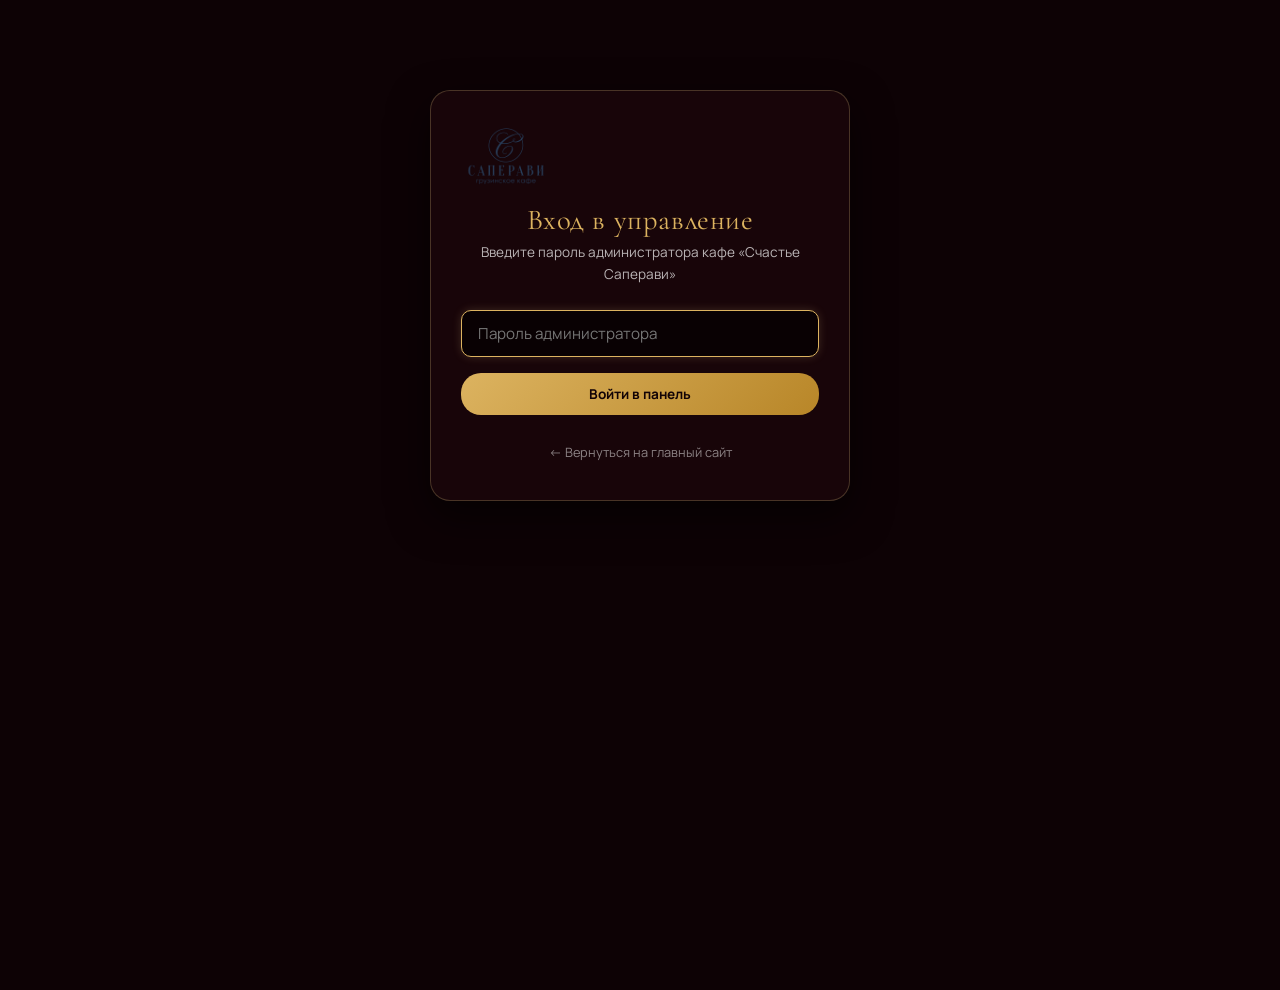
==== commit 47961421: "Center logo on mobile, make it larger, and switch headings to Cormorant Garamond font" ====
--- a/admin.html
+++ b/admin.html
@@ -6,7 +6,7 @@
   <title>Панель управления • Кафе «Счастье Саперави»</title>
   <link rel="preconnect" href="https://fonts.googleapis.com">
   <link rel="preconnect" href="https://fonts.gstatic.com" crossorigin>
-  <link href="https://fonts.googleapis.com/css2?family=Forum&family=Manrope:wght@400;500;600;700;800&display=swap" rel="stylesheet">
+  <link href="https://fonts.googleapis.com/css2?family=Cormorant+Garamond:ital,wght@0,400;0,500;0,600;0,700;1,400&family=Forum&family=Manrope:wght@400;500;600;700;800&display=swap" rel="stylesheet">
   <link rel="stylesheet" href="css/style.css">
   <style>
     :root {
--- a/css/style.css
+++ b/css/style.css
@@ -29,7 +29,7 @@
   --c-text-muted: #6b625d;
   --c-text-light: #f5eee4;
 
-  --font-heading: 'Forum', 'Cormorant Garamond', Georgia, serif;
+  --font-heading: 'Cormorant Garamond', 'Forum', Georgia, serif;
   --font-body: 'Manrope', -apple-system, BlinkMacSystemFont, 'Segoe UI', Roboto, sans-serif;
   --font-script: 'Caveat', 'Marck Script', cursive, serif;
 
@@ -1975,13 +1975,35 @@
   }
 
   .site-navbar .container {
-    display: flex;
-    justify-content: space-between;
+    display: grid !important;
+    grid-template-columns: 1fr auto 1fr !important;
+    align-items: center;
+    justify-content: stretch;
+    height: 86px;
   }
 
   .nav-left-col {
-    display: block;
-    position: static;
+    grid-column: 1;
+    grid-row: 1;
+    display: flex !important;
+    align-items: center;
+    justify-content: flex-start;
+  }
+
+  .brand-center-wrapper {
+    grid-column: 2;
+    grid-row: 1;
+    display: flex !important;
+    justify-content: center;
+    align-items: center;
+  }
+
+  .nav-right-actions {
+    grid-column: 3;
+    grid-row: 1;
+    display: flex !important;
+    align-items: center;
+    justify-content: flex-end;
   }
 
   .nav-phone-link {
@@ -2021,7 +2043,7 @@
   }
 
   .mobile-menu-toggle {
-    display: flex;
+    display: flex !important;
     align-items: center;
     justify-content: center;
     width: 40px;
@@ -2034,8 +2056,48 @@
     line-height: 1;
   }
 
+  /* HTML structure has mobile-menu-toggle inside nav-right-actions. Let's force it to column 1 visually using absolute/grid, or let's just make toggleBtn relative */
+  /* Actually, to make it perfectly centered and keep toggleBtn inside container, we can let grid place elements. Since toggleBtn is inside nav-right-actions, we can move it inside HTML to container, or we can use absolute positioning on mobile for toggleBtn to keep it simple! */
+  /* Let's use absolute positioning on mobile for toggleBtn (left: 20px) and logo in center, booking button absolute right! That is 100% bulletproof and doesn't depend on DOM hierarchy! */
+  .site-navbar .container {
+    position: relative;
+    display: flex;
+    justify-content: center;
+    align-items: center;
+    height: 86px;
+  }
+
+  .mobile-menu-toggle {
+    position: absolute;
+    left: 24px;
+    top: 50%;
+    transform: translateY(-50%);
+    display: flex !important;
+  }
+
+  .brand-center-wrapper {
+    display: flex !important;
+    justify-content: center;
+    align-items: center;
+    margin: 0 auto;
+  }
+
   .brand-logo-img {
-    height: 56px;
+    height: 72px !important;
+  }
+
+  .nav-right-actions {
+    position: absolute;
+    right: 24px;
+    top: 50%;
+    transform: translateY(-50%);
+    display: flex !important;
+    gap: 0;
+  }
+
+  .nav-right-actions .btn-gold-fill {
+    padding: 9px 15px !important;
+    font-size: 0.8rem !important;
   }
 
   .hero-centerpiece-section {
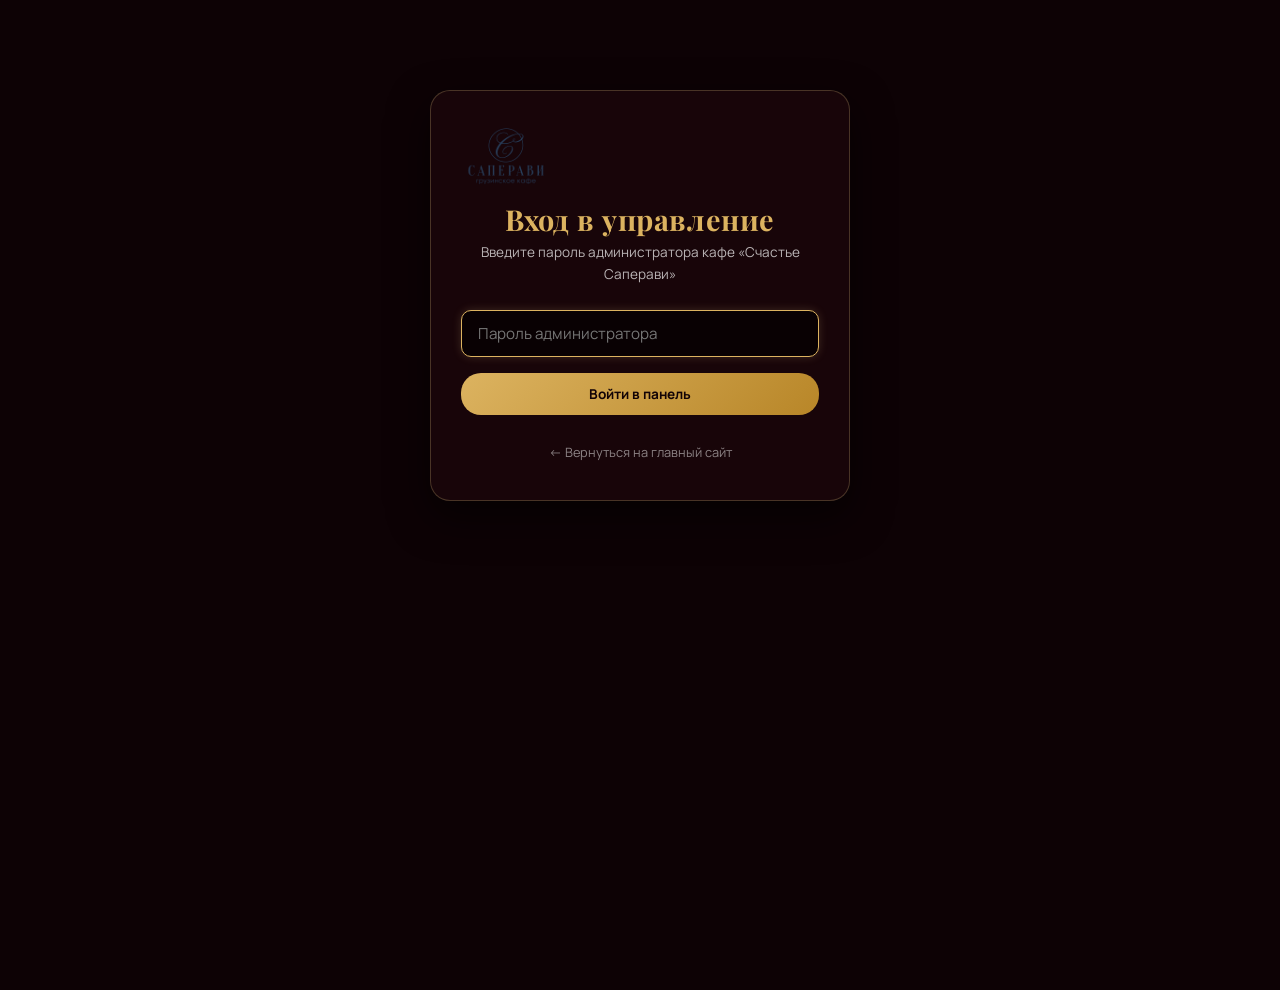
==== commit 11ec6c17: "Switch headings to bold and premium Playfair Display / Yeseva One fonts" ====
--- a/admin.html
+++ b/admin.html
@@ -6,7 +6,7 @@
   <title>Панель управления • Кафе «Счастье Саперави»</title>
   <link rel="preconnect" href="https://fonts.googleapis.com">
   <link rel="preconnect" href="https://fonts.gstatic.com" crossorigin>
-  <link href="https://fonts.googleapis.com/css2?family=Cormorant+Garamond:ital,wght@0,400;0,500;0,600;0,700;1,400&family=Forum&family=Manrope:wght@400;500;600;700;800&display=swap" rel="stylesheet">
+  <link href="https://fonts.googleapis.com/css2?family=Playfair+Display:ital,wght@0,600;0,700;0,800;0,900;1,700&family=Yeseva+One&family=Cormorant+Garamond:ital,wght@0,400;0,500;0,600;0,700;1,400&family=Forum&family=Manrope:wght@400;500;600;700;800&display=swap" rel="stylesheet">
   <link rel="stylesheet" href="css/style.css">
   <style>
     :root {
--- a/css/style.css
+++ b/css/style.css
@@ -29,7 +29,7 @@
   --c-text-muted: #6b625d;
   --c-text-light: #f5eee4;
 
-  --font-heading: 'Cormorant Garamond', 'Forum', Georgia, serif;
+  --font-heading: 'Playfair Display', 'Yeseva One', serif;
   --font-body: 'Manrope', -apple-system, BlinkMacSystemFont, 'Segoe UI', Roboto, sans-serif;
   --font-script: 'Caveat', 'Marck Script', cursive, serif;
 
@@ -69,7 +69,7 @@
 
 h1, h2, h3, h4, h5, h6 {
   font-family: var(--font-heading);
-  font-weight: 400;
+  font-weight: 700;
   color: var(--c-wine-900);
   line-height: 1.15;
   letter-spacing: 0.02em;
@@ -526,13 +526,11 @@
 .about-single-img {
   width: 100%;
   max-width: 480px;
-  height: auto;
-  object-fit: contain;
-  border-radius: 0;
-  box-shadow: none;
-  border: none;
-  background: transparent;
-  filter: drop-shadow(0 15px 35px rgba(0, 0, 0, 0.12));
+  height: 480px;
+  object-fit: cover;
+  border-radius: var(--radius-lg);
+  border: 1px solid var(--c-paper-300);
+  box-shadow: var(--shadow-card);
 }
 
 /* ==========================================================================
@@ -1169,57 +1167,172 @@
   color: #ffffff;
 }
 
-/* ==========================================================================
-   Gallery (БЕЗ УВЕЛИЧЕНИЯ при наведении)
-   ========================================================================== */
-.gallery-editorial-grid {
-  display: grid;
-  grid-template-columns: repeat(4, 1fr);
-  grid-auto-rows: 240px;
-  gap: 14px;
-}
-
-.gallery-tile {
+/* Event Gallery Slider */
+.events-slider-container {
   position: relative;
-  border-radius: var(--radius-xs);
+  width: 100%;
+  max-width: 960px;
+  margin: 0 auto 36px;
+  border-radius: 24px;
   overflow: hidden;
-  cursor: pointer;
-  background: var(--c-paper-200);
-}
-
-.gallery-tile.col-span-2 {
-  grid-column: span 2;
-}
-
-.gallery-tile.row-span-2 {
-  grid-row: span 2;
-}
-
-.gallery-tile-img {
+  box-shadow: 0 14px 40px rgba(0, 0, 0, 0.12);
+  border: 1px solid var(--c-paper-200);
+}
+
+.events-slider-track {
+  position: relative;
+  width: 100%;
+  height: 520px;
+  background: #000000;
+}
+
+@media (max-width: 768px) {
+  .events-slider-track {
+    height: 340px;
+  }
+}
+
+.events-slide {
+  position: absolute;
+  inset: 0;
+  width: 100%;
+  height: 100%;
+  opacity: 0;
+  visibility: hidden;
+  transition: opacity 0.5s ease-in-out, visibility 0.5s ease-in-out;
+}
+
+.events-slide.active {
+  opacity: 1;
+  visibility: visible;
+}
+
+.events-slide img {
   width: 100%;
   height: 100%;
   object-fit: cover;
-}
-
-.gallery-tile-hover {
+  display: block;
+}
+
+.events-slide-caption {
   position: absolute;
-  inset: 0;
-  background: linear-gradient(180deg, transparent 50%, rgba(7, 1, 3, 0.85) 100%);
-  display: flex;
-  align-items: flex-end;
-  padding: 16px;
-  opacity: 0;
-  transition: opacity 0.2s ease;
-}
-
-.gallery-tile:hover .gallery-tile-hover {
-  opacity: 1;
-}
-
-.gallery-tile-text {
-  color: #ffffff;
+  bottom: 0;
+  left: 0;
+  right: 0;
+  background: linear-gradient(180deg, transparent 0%, rgba(7, 1, 3, 0.85) 100%);
+  color: #ffffff;
+  padding: 24px 30px 48px;
+  font-size: 1.05rem;
+  font-family: var(--font-heading);
+  letter-spacing: 0.02em;
+  text-align: center;
+  font-weight: 500;
+}
+
+/* Arrows */
+.slider-arrow {
+  position: absolute;
+  top: 50%;
+  transform: translateY(-50%);
+  background: rgba(7, 1, 3, 0.45);
+  color: #ffffff;
+  border: 1px solid rgba(255, 255, 255, 0.25);
+  width: 48px;
+  height: 48px;
+  border-radius: 50%;
+  font-size: 1.2rem;
+  cursor: pointer;
+  display: flex;
+  align-items: center;
+  justify-content: center;
+  transition: var(--trans);
+  z-index: 10;
+  backdrop-filter: blur(4px);
+  -webkit-backdrop-filter: blur(4px);
+}
+
+.slider-arrow:hover {
+  background: var(--c-wine-800);
+  border-color: var(--c-gold-300);
+}
+
+.slider-arrow.prev {
+  left: 20px;
+}
+
+.slider-arrow.next {
+  right: 20px;
+}
+
+/* Dots */
+.slider-dots {
+  position: absolute;
+  bottom: 20px;
+  left: 50%;
+  transform: translateX(-50%);
+  display: flex;
+  gap: 8px;
+  z-index: 10;
+}
+
+.slider-dot {
+  width: 8px;
+  height: 8px;
+  border-radius: 50%;
+  background: rgba(255, 255, 255, 0.4);
+  cursor: pointer;
+  transition: var(--trans);
+}
+
+.slider-dot.active {
+  background: var(--c-gold-400);
+  transform: scale(1.25);
+}
+
+/* Capabilities list under slider */
+.events-capabilities-block {
+  margin-top: 40px;
+}
+
+.events-capabilities-grid {
+  display: grid;
+  grid-template-columns: repeat(3, 1fr);
+  gap: 28px;
+  margin-bottom: 30px;
+}
+
+@media (max-width: 768px) {
+  .events-capabilities-grid {
+    grid-template-columns: 1fr;
+    gap: 20px;
+  }
+}
+
+.capability-item {
+  background: #ffffff;
+  border: 1px solid var(--c-paper-200);
+  padding: 22px;
+  border-radius: var(--radius-md);
+  box-shadow: var(--shadow-subtle);
+  text-align: center;
+}
+
+.capability-item h4 {
+  font-family: var(--font-heading);
+  font-size: 1.25rem;
+  color: var(--c-wine-900);
+  margin-bottom: 8px;
+}
+
+.capability-item p {
   font-size: 0.86rem;
-  font-weight: 500;
+  color: var(--c-text-muted);
+  line-height: 1.5;
+}
+
+.events-cta-row {
+  text-align: center;
+  margin-top: 24px;
 }
 
 /* ==========================================================================
@@ -2116,6 +2229,7 @@
 
   .about-single-img {
     max-width: 100%;
+    height: 320px !important;
   }
 
   .two-cards-row {
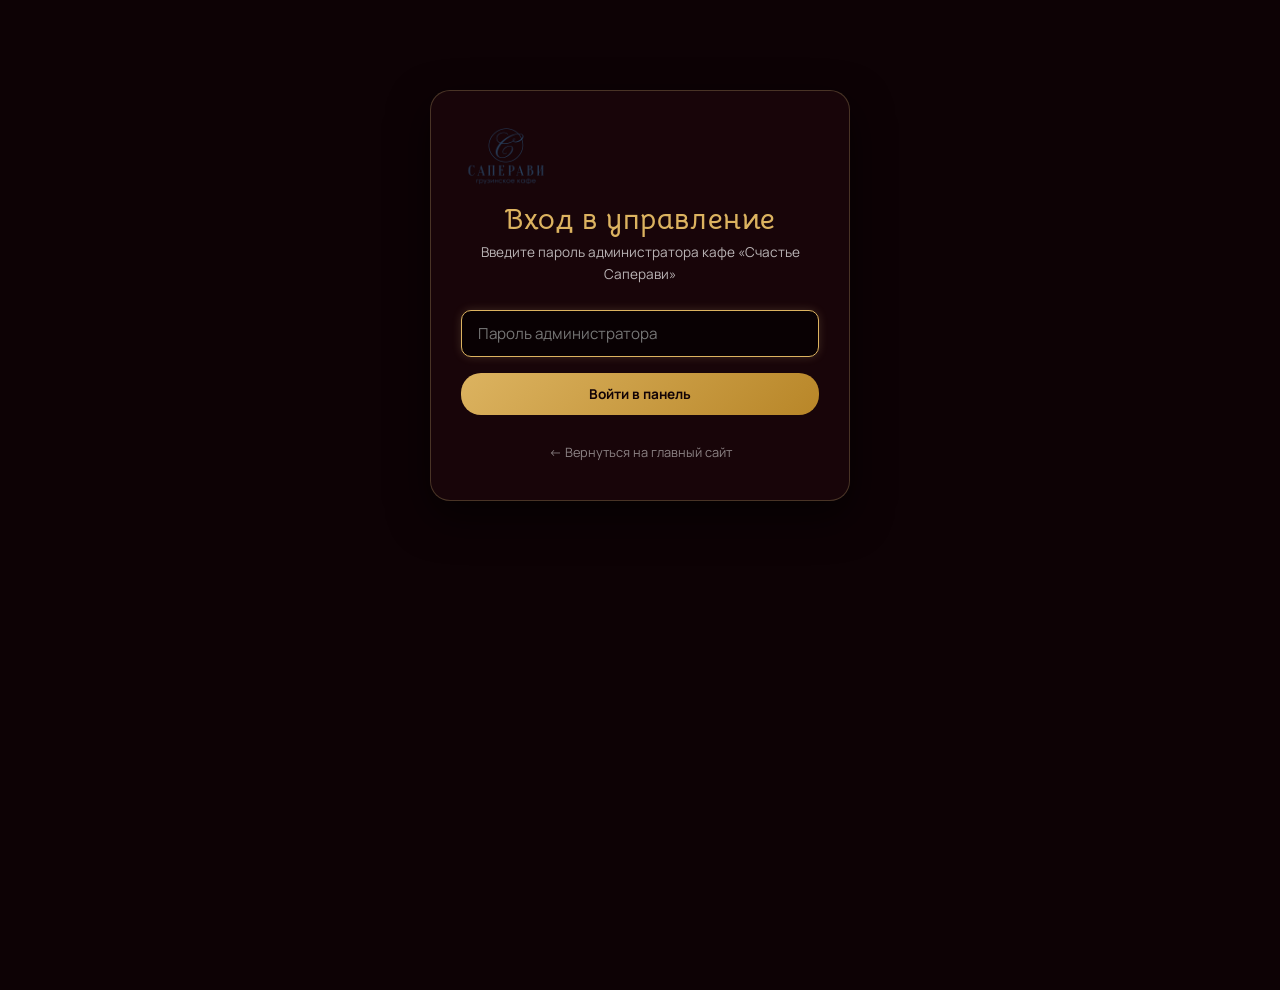
==== commit 430ce4c1: "Switch global headings (including main hero title) to cozy and rounded Bellota font" ====
--- a/admin.html
+++ b/admin.html
@@ -6,7 +6,7 @@
   <title>Панель управления • Кафе «Счастье Саперави»</title>
   <link rel="preconnect" href="https://fonts.googleapis.com">
   <link rel="preconnect" href="https://fonts.gstatic.com" crossorigin>
-  <link href="https://fonts.googleapis.com/css2?family=Playfair+Display:ital,wght@0,600;0,700;0,800;0,900;1,700&family=Yeseva+One&family=Cormorant+Garamond:ital,wght@0,400;0,500;0,600;0,700;1,400&family=Forum&family=Manrope:wght@400;500;600;700;800&display=swap" rel="stylesheet">
+  <link href="https://fonts.googleapis.com/css2?family=Bellota:ital,wght@0,300;0,400;0,700;1,300;1,400;1,700&family=Playfair+Display:ital,wght@0,600;0,700;0,800;0,900;1,700&family=Yeseva+One&family=Cormorant+Garamond:ital,wght@0,400;0,500;0,600;0,700;1,400&family=Forum&family=Manrope:wght@400;500;600;700;800&display=swap" rel="stylesheet">
   <link rel="stylesheet" href="css/style.css">
   <style>
     :root {
--- a/css/style.css
+++ b/css/style.css
@@ -29,7 +29,7 @@
   --c-text-muted: #6b625d;
   --c-text-light: #f5eee4;
 
-  --font-heading: 'Playfair Display', 'Yeseva One', serif;
+  --font-heading: 'Bellota', cursive, sans-serif;
   --font-body: 'Manrope', -apple-system, BlinkMacSystemFont, 'Segoe UI', Roboto, sans-serif;
   --font-script: 'Caveat', 'Marck Script', cursive, serif;
 
@@ -69,7 +69,7 @@
 
 h1, h2, h3, h4, h5, h6 {
   font-family: var(--font-heading);
-  font-weight: 700;
+  font-weight: 600;
   color: var(--c-wine-900);
   line-height: 1.15;
   letter-spacing: 0.02em;
@@ -312,7 +312,7 @@
 .hero-headline-title {
   font-family: var(--font-heading);
   font-size: clamp(2.8rem, 5.8vw, 5.2rem);
-  font-weight: 400;
+  font-weight: 700;
   color: #ffffff;
   line-height: 1.05;
   max-width: 980px;
@@ -475,7 +475,7 @@
 .about-story-title {
   font-family: var(--font-heading);
   font-size: clamp(2.4rem, 4vw, 3.4rem);
-  font-weight: 400;
+  font-weight: 700;
   color: var(--c-wine-900);
   line-height: 1.12;
   letter-spacing: 0.04em;
@@ -550,6 +550,7 @@
   letter-spacing: 0.18em;
   text-transform: uppercase;
   color: var(--c-wine-900);
+  font-weight: 700;
 }
 
 .categories-section-heading::before,
@@ -668,7 +669,7 @@
 .section-main-title {
   font-family: var(--font-heading);
   font-size: clamp(2.2rem, 3.6vw, 3.2rem);
-  font-weight: 400;
+  font-weight: 700;
   color: var(--c-wine-900);
   margin-bottom: 10px;
   letter-spacing: 0.03em;
